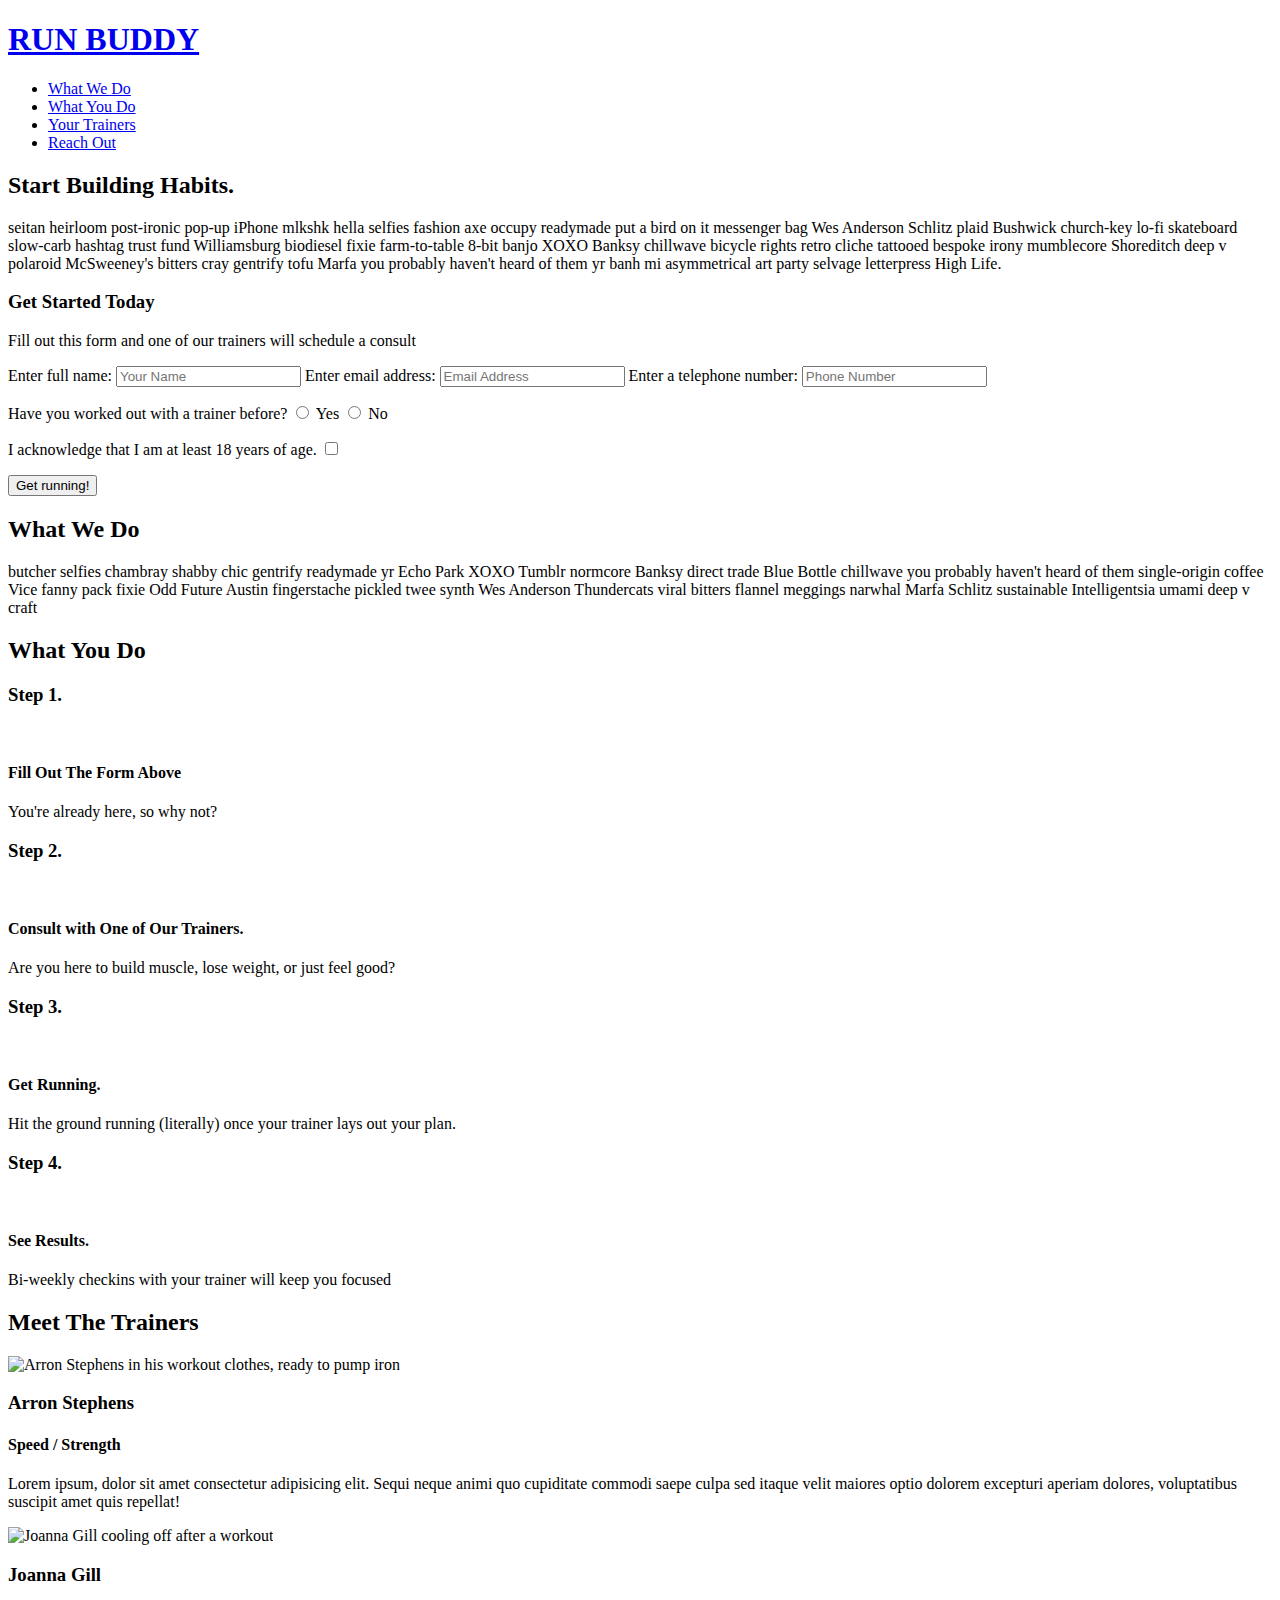
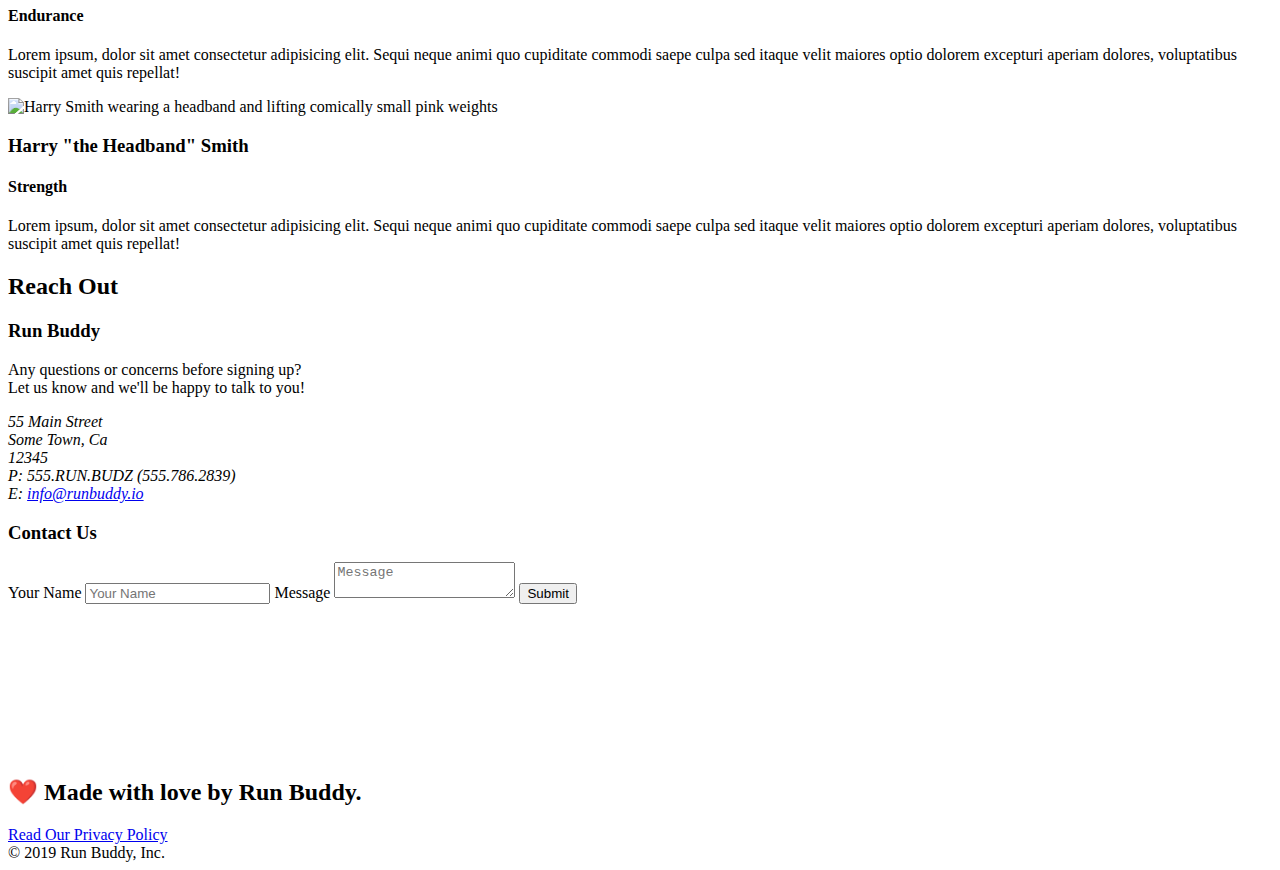
==== index.html @ 90f77641 "media" ====
<!DOCTYPE html>
<html lang="en">
<head>
    <meta charset="UTF-8">
    <meta http-equiv="X-UA-Compatible" content="IE=edge">
    <meta name="viewport" content="width=device-width, initial-scale=1.0">
    <title>Run Buddy</title>
    <link rel="stylesheet" href="./assets/css/style.css" />
    <meta name="viewport" content="width=device-width, initial-scale=1.0" />
</head>
<body>
<!-- navigation -->
<header>
    <h1>
      <a href='/'>RUN BUDDY</a>
      </h1>
    <nav>
      <!-- Unordered list element -->
      <ul>
        <!-- List item element-->
        <li>
          <!-- Anchor element -->
          <a href="#what-we-do">What We Do</a>
        </li>
        <li>
          <a href="#what-you-do">What You Do</a>
        </li>
        <li>
          <a href="#your-trainers">Your Trainers</a>
        </li>
        <li>
          <a href="#reach-out">Reach Out</a>
        </li>
      </ul> 
    </nav>
  </header>
  
  <!-- hero -->
  <section class="hero">
    <div class="hero-cta">
      <h2>Start Building Habits.</h2>
      <p>
        seitan heirloom post-ironic pop-up iPhone mlkshk hella selfies fashion axe occupy readymade put a bird on it messenger bag Wes Anderson Schlitz plaid Bushwick church-key lo-fi skateboard slow-carb hashtag trust fund Williamsburg biodiesel fixie farm-to-table 8-bit banjo XOXO Banksy chillwave bicycle rights retro cliche tattooed bespoke irony mumblecore Shoreditch deep v polaroid McSweeney's bitters cray gentrify tofu Marfa you probably haven't heard of them yr banh mi asymmetrical art party selvage letterpress High Life.
      </p>
    </div>
    <div class="hero-form">
      <h3>Get Started Today</h3>
      <p>Fill out this form and one of our trainers will schedule a consult</p>
      <!--= Add form element -->
      <form>
        <label for="name">Enter full name:</label>
        <input type="text" placeholder="Your Name" name="name" id="name" class="form-input"/>
        <label for="email">Enter email address:</label>
        <input type="email" placeholder="Email Address" name="email" id="email" class="form-input"/>
        <label for="phone">Enter a telephone number:</label>
        <input type="tel" placeholder="Phone Number" name="phone" id="phone" class="form-input"/>
        <p>
          Have you worked out with a trainer before?
          <input type="radio" name="trainer-confirm" id="trainer-yes"/>
          <label for="trainer-yes">Yes</label>
          <input type="radio" name="trainer-confirm" id="trainer-no"/>
          <label for="trainer-no">No</label> 
        </p>
        <p>
          <label for="checkbox" >
            I acknowledge that I am at least 18 years of age.
          </label>
          <input type="checkbox" name="age-confirm" id="checkbox" />
        </p>
        <button type="submit">
          Get running!
        </button>

      </form>
    </div>
  </section>
  <!--end hero-->

  <!-- "what we do" section -->
  
  <section id="what-we-do" class='intro'>
    <div class="flex-row">
    <h2 class="section-title primary-border">
      What We Do
      </h2>
    </div>
    <div class="flex-row">
    <p>
      butcher selfies chambray shabby chic gentrify readymade yr Echo Park XOXO Tumblr normcore Banksy direct trade Blue Bottle chillwave you probably haven't heard of them single-origin coffee Vice fanny pack fixie Odd Future Austin fingerstache pickled twee synth Wes Anderson Thundercats viral bitters flannel meggings narwhal Marfa Schlitz sustainable Intelligentsia umami deep v craft
    </p>
  </div>
  </section>
  
  <!-- "what you do" section -->
  <section id="what-you-do" class="steps">
    <div class="flex-row">
    <h2 class="section-title secondary-border">
      What You Do</h2>
    </div>
    <div>
      <div class="step">
        <h3>Step 1.</h3>
        <div class="step-info">
          <div class="step-img">
            <img src="./assets/images/step-1.svg" alt="" />
          </div>
          <div class="step-text">
            <h4>Fill Out The Form Above</h4>
            <p>You're already here, so why not?</p>
          </div>
        </div>
      </div>
      <div class="step">
        <h3>Step 2.</h3>
        <div class="step-info">
          <div class="step-img">
            <img src="./assets/images/step-2.svg" alt="" />
          </div>
          <div class="step-text">
            <h4>Consult with One of Our Trainers.</h4>
            <p>Are you here to build muscle, lose weight, or just feel good?</p>
          </div>
        </div>
      </div>
      <div class="step">
        <h3>Step 3.</h3>
        <div class="step-info">
          <div class="step-img">
            <img src="./assets/images/step-3.svg" alt="" />
          </div>
          <div class="step-text">
            <h4>Get Running.</h4>
            <p>Hit the ground running (literally) once your trainer lays out your plan.</p>
          </div>
        </div>
      </div>
      <div class="step">
        <h3>Step 4.</h3>
        <div class="step-info">
          <div class="step-img">
            <img src="./assets/images/step-4.svg" alt="" />
          </div>
          <div class="step-text">
            <h4>See Results.</h4>
            <p>Bi-weekly checkins with your trainer will keep you focused</p>
          </div>
        </div>
      </div>
  </section>
  
  <!-- "meet the trainers" section -->
  <section id="your-trainers">
    <div class="flex-row">
    <h2 class="section-title primary-border">Meet The Trainers</h2>
    </div>

    <class="trainers">
    <article class="trainer">
      <img src="./assets/images/trainer-1.jpg" alt="Arron Stephens in his workout clothes, ready to pump iron" />
      <div class="trainer-bio">
        <h3 class="trainer-name">Arron Stephens</h3>
        <h4 class="trainer-role">Speed / Strength</h4>
        <p>
          Lorem ipsum, dolor sit amet consectetur adipisicing elit. Sequi neque animi quo cupiditate commodi saepe culpa sed
          itaque velit maiores optio dolorem excepturi aperiam dolores, voluptatibus suscipit amet quis repellat!
        </p>
      </div>
    </article>
    
    <!-- second trainer bio -->
    
<article class="trainer">
  <img src="./assets/images/trainer-2.jpg" alt="Joanna Gill cooling off after a workout" />
  <div class="trainer-bio">
    <h3 class="trainer-name">Joanna Gill</h3>
    <h4 class="trainer-role">Endurance</h4>
    <p>
      Lorem ipsum, dolor sit amet consectetur adipisicing elit. Sequi neque animi quo cupiditate commodi saepe culpa sed
      itaque velit maiores optio dolorem excepturi aperiam dolores, voluptatibus suscipit amet quis repellat!
    </p>
  </div>
  </article>

<!-- third trainer bio -->
<article class="trainer">
  <img src="./assets/images/trainer-3.jpg" alt="Harry Smith wearing a headband and lifting comically small pink weights" />
  <div class="trainer-bio">
    <h3 class="trainer-name">Harry "the Headband" Smith</h3>
    <h4 class="trainer-role">Strength</h4>
    <p>
      Lorem ipsum, dolor sit amet consectetur adipisicing elit. Sequi neque animi quo cupiditate commodi saepe culpa sed
      itaque velit maiores optio dolorem excepturi aperiam dolores, voluptatibus suscipit amet quis repellat!
    </p>
  </div>
</article>
</div>
</section>
  
  <!-- "reach out" section -->
  <section id="reach-out" class="contact">
    <div class="flex-row">
      <h2 class="section-title secondary-border">
        Reach Out
      </h2>
    </div>

    <div class="contact-info">
      <div>
        <h3>Run Buddy</h3>
        <p>
          Any questions or concerns before signing up? 
          <br/>
          Let us know and we'll be happy to talk to you!
        </p>

        <address>
          55 Main Street <br/>
          Some Town, Ca <br/>
          12345<br/>
          P: 555.RUN.BUDZ (555.786.2839)<br/>
          E: <a href="mailto:info@runbuddy.io">info@runbuddy.io</a>
        </address>
        
      </div>

      <div class="contact-form">
        <h3>Contact Us</h3>
        <form>
          <label for="contact-name">Your Name</label>
          <input type="text" id="contact-name" placeholder="Your Name" />
      
          <label for="contact-message">Message</label>
          <textarea id="contact-message" placeholder="Message"></textarea>
      
          <button type="submit">Submit</button>
        </form>
      </div>
      
      <iframe
        src="https://www.google.com/maps/embed?pb=!1m14!1m12!1m3!1d12182.30520634488!2d-74.0652613!3d40.2407219!2m3!1f0!2f0!3f0!3m2!1i1024!2i768!4f13.1!5e0!3m2!1sen!2sus!4v1561060983193!5m2!1sen!2sus"
        frameborder="0" style="border:0" allowfullscreen>
      </iframe>
    </div>
  </section>
  
  <!-- footer -->
  <footer>
    <h2>❤️ Made with love by Run Buddy.</h2>
    <div>
      <a href="./privacy-policy.html">Read Our Privacy Policy</a><br />
      &copy; 2019 Run Buddy, Inc.
    </div>
    </footer>
</body>
</html>
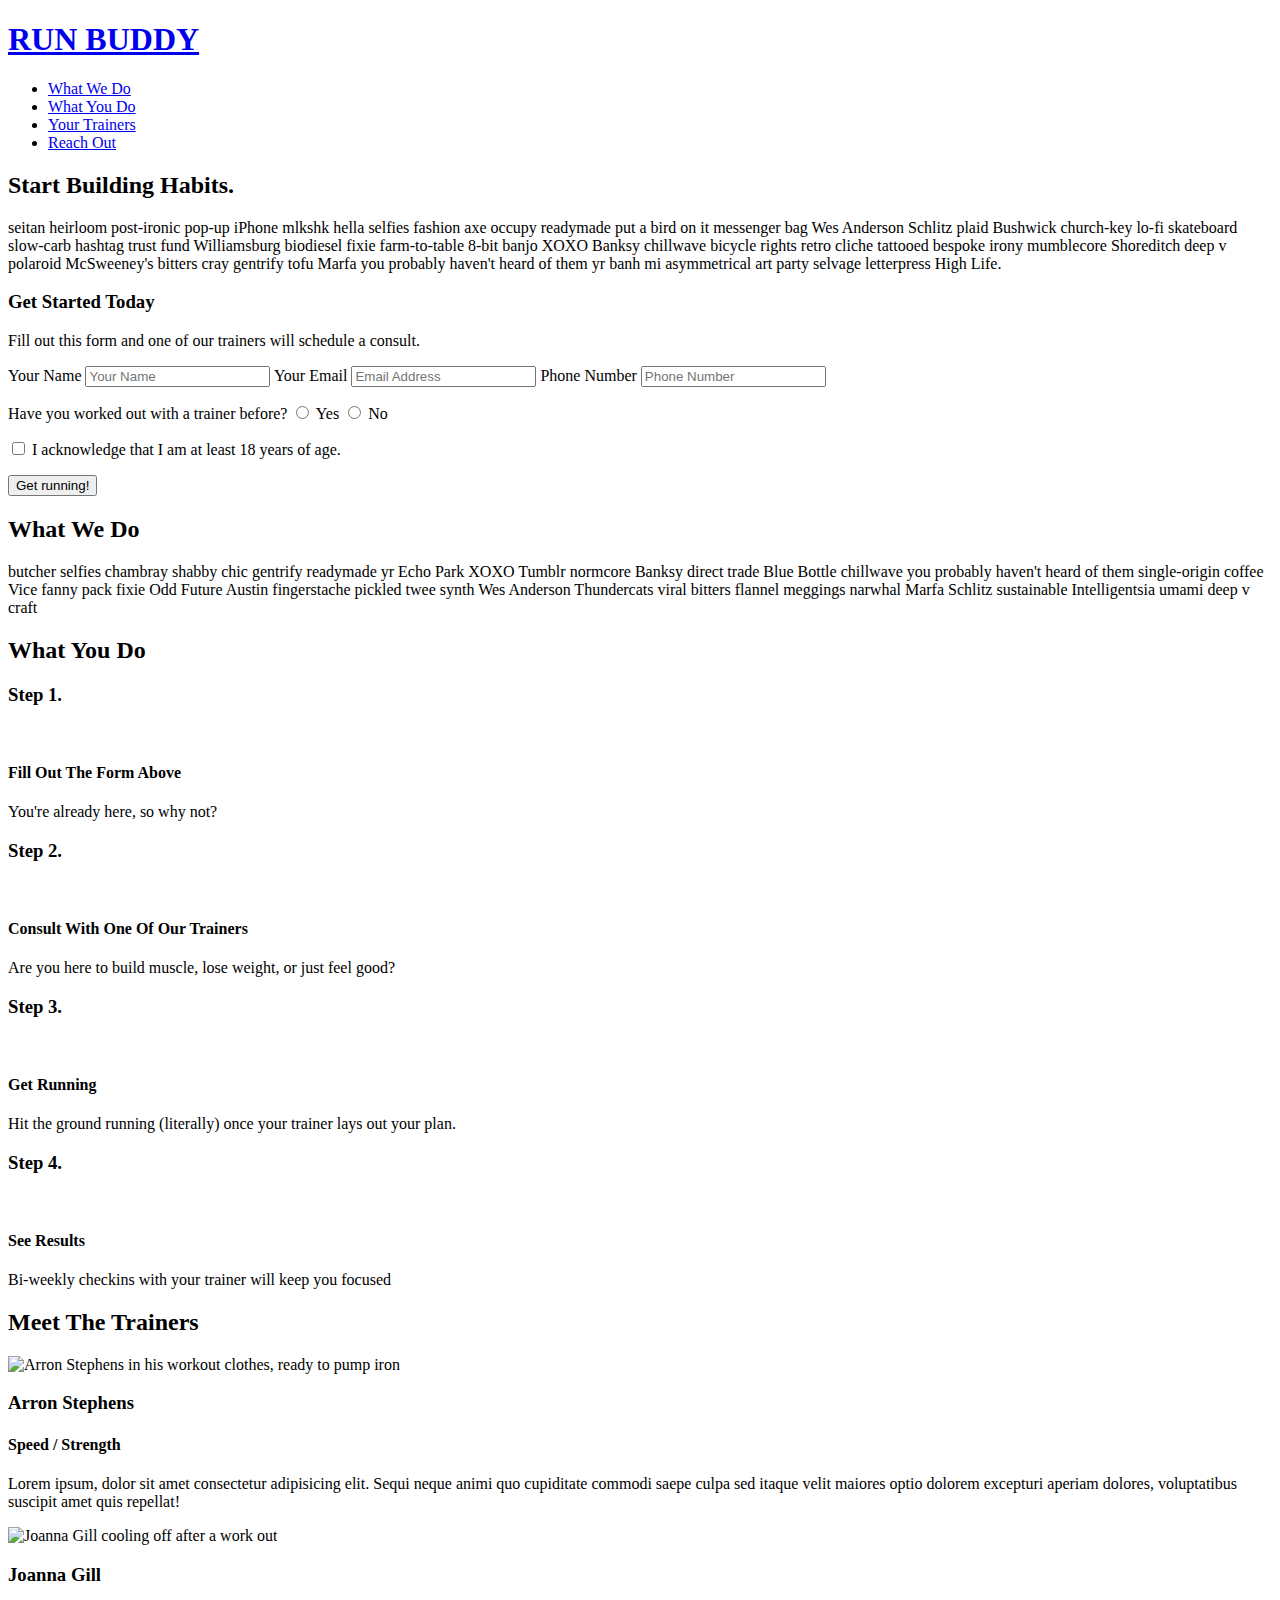
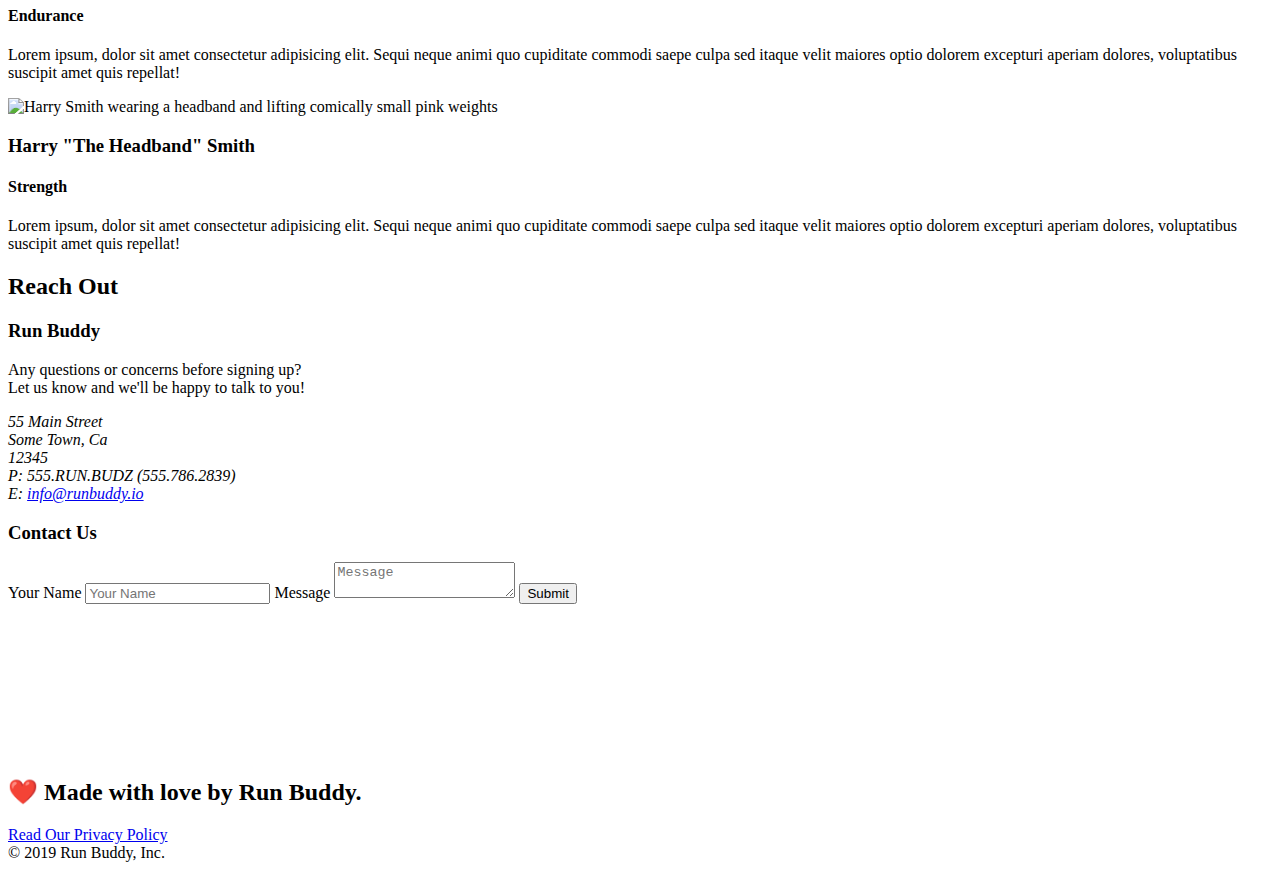
==== commit 03e0fa3e: "style update" ====
--- a/index.html
+++ b/index.html
@@ -1,103 +1,106 @@
 <!DOCTYPE html>
 <html lang="en">
-<head>
-    <meta charset="UTF-8">
-    <meta http-equiv="X-UA-Compatible" content="IE=edge">
-    <meta name="viewport" content="width=device-width, initial-scale=1.0">
+  <head>
+    <meta charset="UTF-8" />
+    <meta name="viewport" content="width=device-width, initial-scale=1.0" />
+    <link rel="stylesheet" href="./assets/css/style.css">
     <title>Run Buddy</title>
-    <link rel="stylesheet" href="./assets/css/style.css" />
-    <meta name="viewport" content="width=device-width, initial-scale=1.0" />
-</head>
-<body>
-<!-- navigation -->
-<header>
-    <h1>
-      <a href='/'>RUN BUDDY</a>
+  </head>
+  <body>
+    <!-- navigation -->
+    <header>
+      <h1>
+        <a href="/">RUN BUDDY</a>
       </h1>
-    <nav>
-      <!-- Unordered list element -->
-      <ul>
-        <!-- List item element-->
-        <li>
-          <!-- Anchor element -->
-          <a href="#what-we-do">What We Do</a>
-        </li>
-        <li>
-          <a href="#what-you-do">What You Do</a>
-        </li>
-        <li>
-          <a href="#your-trainers">Your Trainers</a>
-        </li>
-        <li>
-          <a href="#reach-out">Reach Out</a>
-        </li>
-      </ul> 
-    </nav>
-  </header>
-  
-  <!-- hero -->
-  <section class="hero">
-    <div class="hero-cta">
-      <h2>Start Building Habits.</h2>
-      <p>
-        seitan heirloom post-ironic pop-up iPhone mlkshk hella selfies fashion axe occupy readymade put a bird on it messenger bag Wes Anderson Schlitz plaid Bushwick church-key lo-fi skateboard slow-carb hashtag trust fund Williamsburg biodiesel fixie farm-to-table 8-bit banjo XOXO Banksy chillwave bicycle rights retro cliche tattooed bespoke irony mumblecore Shoreditch deep v polaroid McSweeney's bitters cray gentrify tofu Marfa you probably haven't heard of them yr banh mi asymmetrical art party selvage letterpress High Life.
-      </p>
-    </div>
-    <div class="hero-form">
-      <h3>Get Started Today</h3>
-      <p>Fill out this form and one of our trainers will schedule a consult</p>
-      <!--= Add form element -->
-      <form>
-        <label for="name">Enter full name:</label>
-        <input type="text" placeholder="Your Name" name="name" id="name" class="form-input"/>
-        <label for="email">Enter email address:</label>
-        <input type="email" placeholder="Email Address" name="email" id="email" class="form-input"/>
-        <label for="phone">Enter a telephone number:</label>
-        <input type="tel" placeholder="Phone Number" name="phone" id="phone" class="form-input"/>
+      <nav>
+        <ul>
+          <li>
+            <a href="#what-we-do">What We Do</a>
+          </li>
+          <li>
+            <a href="#what-you-do">What You Do</a>
+          </li>
+          <li>
+            <a href="#your-trainers">Your Trainers</a>
+          </li>
+          <li>
+            <a href="#reach-out">Reach Out</a>
+          </li>
+        </ul>
+      </nav>
+    </header>
+    <!-- end navigation -->
+
+    <!-- hero -->
+    <section class="hero">
+      <div class="hero-cta">
+        <h2>Start Building Habits.</h2>
         <p>
-          Have you worked out with a trainer before?
-          <input type="radio" name="trainer-confirm" id="trainer-yes"/>
-          <label for="trainer-yes">Yes</label>
-          <input type="radio" name="trainer-confirm" id="trainer-no"/>
-          <label for="trainer-no">No</label> 
+          seitan heirloom post-ironic pop-up iPhone mlkshk hella selfies fashion axe occupy readymade put a bird on it
+          messenger bag Wes Anderson Schlitz plaid Bushwick church-key lo-fi skateboard slow-carb hashtag trust fund
+          Williamsburg biodiesel fixie farm-to-table 8-bit banjo XOXO Banksy chillwave bicycle rights retro cliche
+          tattooed bespoke irony mumblecore Shoreditch deep v polaroid McSweeney's bitters cray gentrify tofu Marfa you
+          probably haven't heard of them yr banh mi asymmetrical art party selvage letterpress High Life.
         </p>
+      </div>
+
+      <div class="hero-form">
+        <h3>Get Started Today</h3>
+        <p>Fill out this form and one of our trainers will schedule a consult.</p>
+        <form>
+          <label for="name">Your Name</label>
+          <input type="text" placeholder="Your Name" id="name" name="name" class="form-input" />
+          <label for="email">Your Email</label>
+          <input type="email" placeholder="Email Address" id="email" name="email" class="form-input" />
+          <label for="phone">Phone Number</label>
+          <input type="tel" placeholder="Phone Number" name="phone" id="phone" class="form-input" />
+          <p>
+            Have you worked out with a trainer before?
+            <span class="radio-wrapper">
+              <input type="radio" name="trainer-confirm" id="trainer-yes" />
+              <label for="trainer-yes">Yes</label>
+            </span>
+            <span class="radio-wrapper">
+              <input type="radio" name="trainer-confirm" id="trainer-no" />
+              <label for="trainer-no">No</label>
+            </span>
+          </p>
+          <p>
+            <span class="checkbox-wrapper">
+              <input type="checkbox" name="checkpoint1" id="checkbox" />
+              <label for="checkbox">I acknowledge that I am at least 18 years of age.</label>
+            </span>
+          </p>
+          <button type="submit">
+            Get running!
+          </button>
+        </form>
+      </div>
+    </section>
+    <!-- end header -->
+
+    <!-- "what we do" start - <section> -->
+    <section id="what-we-do" class="intro">
+      <div class="flex-row">
+        <h2 class="section-title primary-border">
+          What We Do
+        </h2>
+      </div>
+      <div class="flex-row">
         <p>
-          <label for="checkbox" >
-            I acknowledge that I am at least 18 years of age.
-          </label>
-          <input type="checkbox" name="age-confirm" id="checkbox" />
+          butcher selfies chambray shabby chic gentrify readymade yr Echo Park XOXO Tumblr normcore Banksy direct trade  Blue Bottle chillwave you probably haven't heard of them single-origin coffee Vice fanny pack fixie Odd Future Austin fingerstache pickled twee synth Wes Anderson Thundercats viral bitters flannel meggings narwhal Marfa Schlitz sustainable Intelligentsia umami deep v craft
         </p>
-        <button type="submit">
-          Get running!
-        </button>
-
-      </form>
-    </div>
-  </section>
-  <!--end hero-->
-
-  <!-- "what we do" section -->
-  
-  <section id="what-we-do" class='intro'>
-    <div class="flex-row">
-    <h2 class="section-title primary-border">
-      What We Do
-      </h2>
-    </div>
-    <div class="flex-row">
-    <p>
-      butcher selfies chambray shabby chic gentrify readymade yr Echo Park XOXO Tumblr normcore Banksy direct trade Blue Bottle chillwave you probably haven't heard of them single-origin coffee Vice fanny pack fixie Odd Future Austin fingerstache pickled twee synth Wes Anderson Thundercats viral bitters flannel meggings narwhal Marfa Schlitz sustainable Intelligentsia umami deep v craft
-    </p>
-  </div>
-  </section>
-  
-  <!-- "what you do" section -->
-  <section id="what-you-do" class="steps">
-    <div class="flex-row">
-    <h2 class="section-title secondary-border">
-      What You Do</h2>
-    </div>
-    <div>
+      </div>
+    </section>
+    <!-- end "what we do" -->
+
+    <!-- "what you do" start -->
+    <section id="what-you-do" class="steps">
+      <div class="flex-row">
+        <h2 class="section-title secondary-border">
+          What You Do
+        </h2> 
+      </div>
       <div class="step">
         <h3>Step 1.</h3>
         <div class="step-info">
@@ -117,7 +120,7 @@
             <img src="./assets/images/step-2.svg" alt="" />
           </div>
           <div class="step-text">
-            <h4>Consult with One of Our Trainers.</h4>
+            <h4>Consult With One Of Our Trainers</h4>
             <p>Are you here to build muscle, lose weight, or just feel good?</p>
           </div>
         </div>
@@ -129,7 +132,7 @@
             <img src="./assets/images/step-3.svg" alt="" />
           </div>
           <div class="step-text">
-            <h4>Get Running.</h4>
+            <h4>Get Running</h4>
             <p>Hit the ground running (literally) once your trainer lays out your plan.</p>
           </div>
         </div>
@@ -141,115 +144,109 @@
             <img src="./assets/images/step-4.svg" alt="" />
           </div>
           <div class="step-text">
-            <h4>See Results.</h4>
+            <h4>See Results</h4>
             <p>Bi-weekly checkins with your trainer will keep you focused</p>
           </div>
         </div>
       </div>
-  </section>
-  
-  <!-- "meet the trainers" section -->
-  <section id="your-trainers">
-    <div class="flex-row">
-    <h2 class="section-title primary-border">Meet The Trainers</h2>
-    </div>
-
-    <class="trainers">
-    <article class="trainer">
-      <img src="./assets/images/trainer-1.jpg" alt="Arron Stephens in his workout clothes, ready to pump iron" />
-      <div class="trainer-bio">
-        <h3 class="trainer-name">Arron Stephens</h3>
-        <h4 class="trainer-role">Speed / Strength</h4>
-        <p>
-          Lorem ipsum, dolor sit amet consectetur adipisicing elit. Sequi neque animi quo cupiditate commodi saepe culpa sed
-          itaque velit maiores optio dolorem excepturi aperiam dolores, voluptatibus suscipit amet quis repellat!
-        </p>
-      </div>
-    </article>
-    
-    <!-- second trainer bio -->
-    
-<article class="trainer">
-  <img src="./assets/images/trainer-2.jpg" alt="Joanna Gill cooling off after a workout" />
-  <div class="trainer-bio">
-    <h3 class="trainer-name">Joanna Gill</h3>
-    <h4 class="trainer-role">Endurance</h4>
-    <p>
-      Lorem ipsum, dolor sit amet consectetur adipisicing elit. Sequi neque animi quo cupiditate commodi saepe culpa sed
-      itaque velit maiores optio dolorem excepturi aperiam dolores, voluptatibus suscipit amet quis repellat!
-    </p>
-  </div>
-  </article>
-
-<!-- third trainer bio -->
-<article class="trainer">
-  <img src="./assets/images/trainer-3.jpg" alt="Harry Smith wearing a headband and lifting comically small pink weights" />
-  <div class="trainer-bio">
-    <h3 class="trainer-name">Harry "the Headband" Smith</h3>
-    <h4 class="trainer-role">Strength</h4>
-    <p>
-      Lorem ipsum, dolor sit amet consectetur adipisicing elit. Sequi neque animi quo cupiditate commodi saepe culpa sed
-      itaque velit maiores optio dolorem excepturi aperiam dolores, voluptatibus suscipit amet quis repellat!
-    </p>
-  </div>
-</article>
-</div>
-</section>
-  
-  <!-- "reach out" section -->
-  <section id="reach-out" class="contact">
-    <div class="flex-row">
-      <h2 class="section-title secondary-border">
-        Reach Out
-      </h2>
-    </div>
-
-    <div class="contact-info">
+    </section>
+    <!-- "what you do" end -->
+
+    <!-- "meet the trainers" start -->
+    <section id="your-trainers">
+      <div class="flex-row">
+        <h2 class="section-title primary-border">
+          Meet The Trainers
+        </h2>
+      </div>
+
+      <div class="trainers">
+        <article class="trainer">
+          <img src="./assets/images/trainer-1.jpg" alt="Arron Stephens in his workout clothes, ready to pump iron" />
+          <div class="trainer-bio">
+            <h3 class="trainer-name">Arron Stephens</h3>
+            <h4 class="trainer-role">Speed / Strength</h4>
+            <p>Lorem ipsum, dolor sit amet consectetur adipisicing elit. Sequi neque animi quo cupiditate commodi saepe culpa sed itaque velit maiores optio dolorem excepturi aperiam dolores, voluptatibus suscipit amet quis repellat!</p>
+          </div>
+        </article>
+
+        <article class="trainer">
+          <img src="./assets/images/trainer-2.jpg" alt="Joanna Gill cooling off after a work out" />
+          <div class="trainer-bio">
+            <h3 class="trainer-name">Joanna Gill</h3>
+            <h4 class="trainer-role">Endurance</h4>
+            <p>Lorem ipsum, dolor sit amet consectetur adipisicing elit. Sequi neque animi quo cupiditate commodi saepe culpa sed itaque velit maiores optio dolorem excepturi aperiam dolores, voluptatibus suscipit amet quis repellat!</p>
+            </div>
+          </article>
+
+        <article class="trainer">
+          <img src="./assets/images/trainer-3.jpg" alt="Harry Smith wearing a headband and lifting comically small pink weights" />
+          <div class="trainer-bio">
+            <h3 class="trainer-name">Harry "The Headband" Smith</h3>
+            <h4 class="trainer-role">Strength</h4>
+            <p>Lorem ipsum, dolor sit amet consectetur adipisicing elit. Sequi neque animi quo cupiditate commodi saepe culpa sed itaque velit maiores optio dolorem excepturi aperiam dolores, voluptatibus suscipit amet quis repellat!</p>
+          </div>
+        </article>
+      </div>
+    </section>
+    <!-- "meet the trainers" end -->
+
+    <!-- "reach out" start -->
+    <section id="reach-out" class="contact">
+      <div class="flex-row">
+        <h2 class="section-title secondary-border">
+          Reach Out
+        </h2>
+      </div>
+
+      <div class="contact-info">
+        <div>
+          <h3>Run Buddy</h3>
+          <p>
+            Any questions or concerns before signing up? 
+            <br/>
+            Let us know and we'll be happy to talk to you!
+          </p>
+
+          <address>
+            55 Main Street <br/>
+            Some Town, Ca <br/>
+            12345<br/>
+            P: 555.RUN.BUDZ (555.786.2839)<br/>
+            E: <a href="mailto:info@runbuddy.io">info@runbuddy.io</a>
+          </address>
+          
+        </div>
+
+        <div class="contact-form">
+          <h3>Contact Us</h3>
+          <form>
+            <label for="contact-name">Your Name</label>
+            <input type="text" id="contact-name" placeholder="Your Name" />
+        
+            <label for="contact-message">Message</label>
+            <textarea id="contact-message" placeholder="Message"></textarea>
+        
+            <button type="submit">Submit</button>
+          </form>
+        </div>
+        
+        <iframe
+          src="https://www.google.com/maps/embed?pb=!1m14!1m12!1m3!1d12182.30520634488!2d-74.0652613!3d40.2407219!2m3!1f0!2f0!3f0!3m2!1i1024!2i768!4f13.1!5e0!3m2!1sen!2sus!4v1561060983193!5m2!1sen!2sus"
+          frameborder="0" style="border:0" allowfullscreen>
+        </iframe>
+      </div>
+    </section>
+    <!-- "reach out" end -->
+
+    <!-- footer -->
+    <footer>
+      <h2>❤️ Made with love by Run Buddy.</h2>
       <div>
-        <h3>Run Buddy</h3>
-        <p>
-          Any questions or concerns before signing up? 
-          <br/>
-          Let us know and we'll be happy to talk to you!
-        </p>
-
-        <address>
-          55 Main Street <br/>
-          Some Town, Ca <br/>
-          12345<br/>
-          P: 555.RUN.BUDZ (555.786.2839)<br/>
-          E: <a href="mailto:info@runbuddy.io">info@runbuddy.io</a>
-        </address>
-        
-      </div>
-
-      <div class="contact-form">
-        <h3>Contact Us</h3>
-        <form>
-          <label for="contact-name">Your Name</label>
-          <input type="text" id="contact-name" placeholder="Your Name" />
-      
-          <label for="contact-message">Message</label>
-          <textarea id="contact-message" placeholder="Message"></textarea>
-      
-          <button type="submit">Submit</button>
-        </form>
-      </div>
-      
-      <iframe
-        src="https://www.google.com/maps/embed?pb=!1m14!1m12!1m3!1d12182.30520634488!2d-74.0652613!3d40.2407219!2m3!1f0!2f0!3f0!3m2!1i1024!2i768!4f13.1!5e0!3m2!1sen!2sus!4v1561060983193!5m2!1sen!2sus"
-        frameborder="0" style="border:0" allowfullscreen>
-      </iframe>
-    </div>
-  </section>
-  
-  <!-- footer -->
-  <footer>
-    <h2>❤️ Made with love by Run Buddy.</h2>
-    <div>
-      <a href="./privacy-policy.html">Read Our Privacy Policy</a><br />
-      &copy; 2019 Run Buddy, Inc.
-    </div>
+        <a href="./privacy-policy.html">Read Our Privacy Policy</a><br/>
+        &copy; 2019 Run Buddy, Inc.
+      </div>
     </footer>
-</body>
+    <!-- footer end -->
+  </body>
 </html>
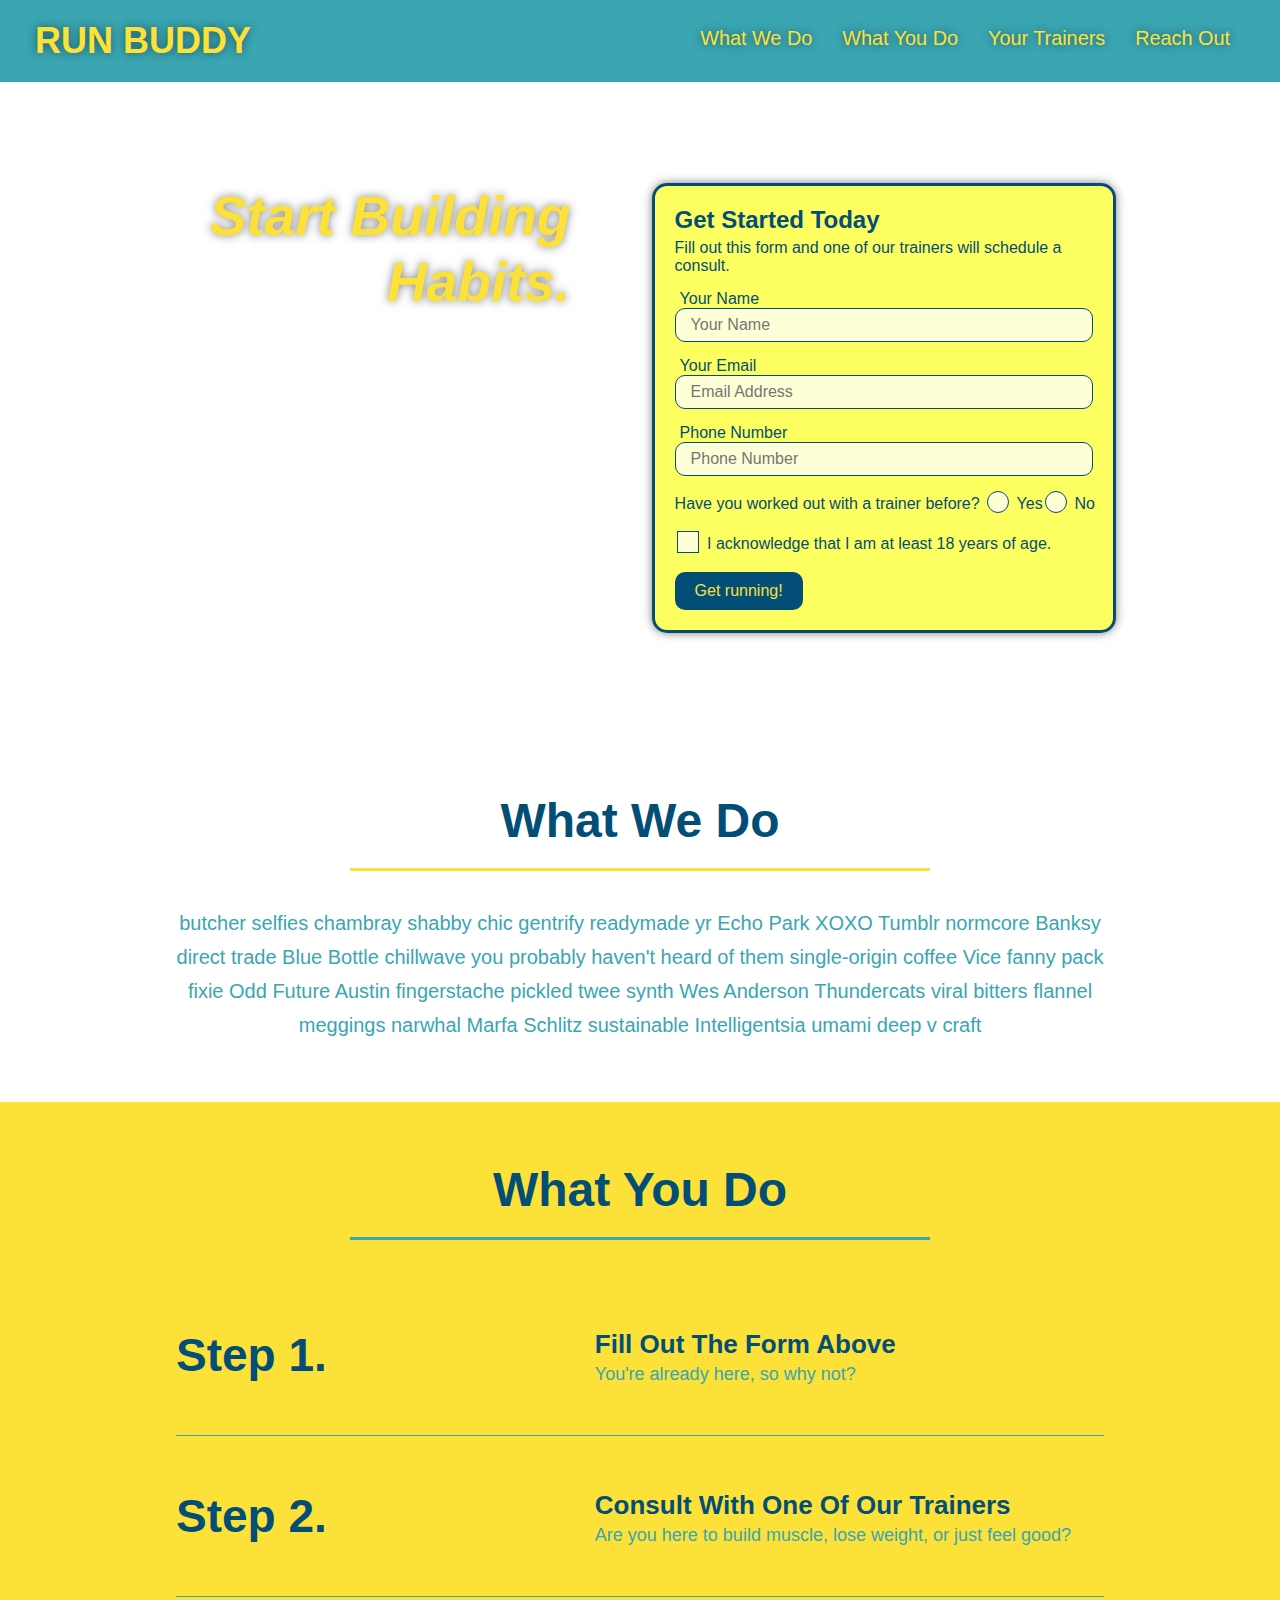
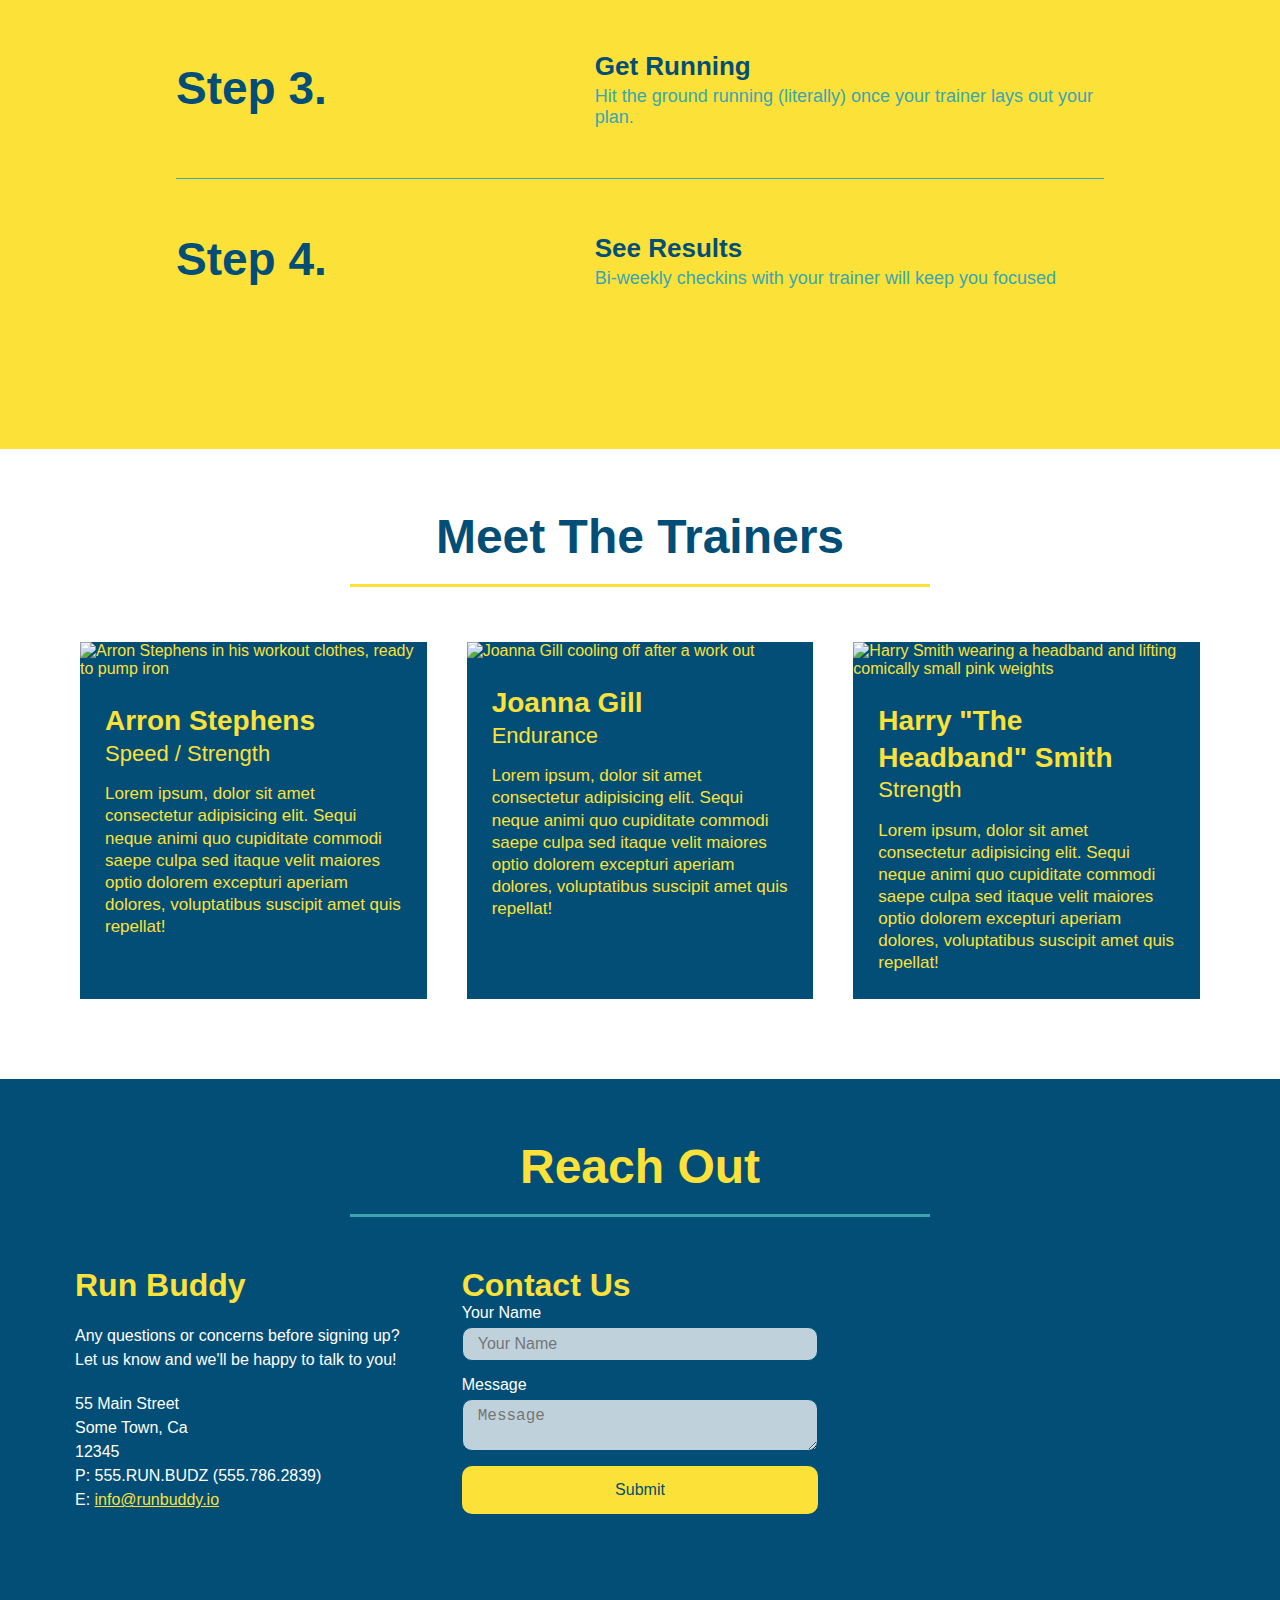
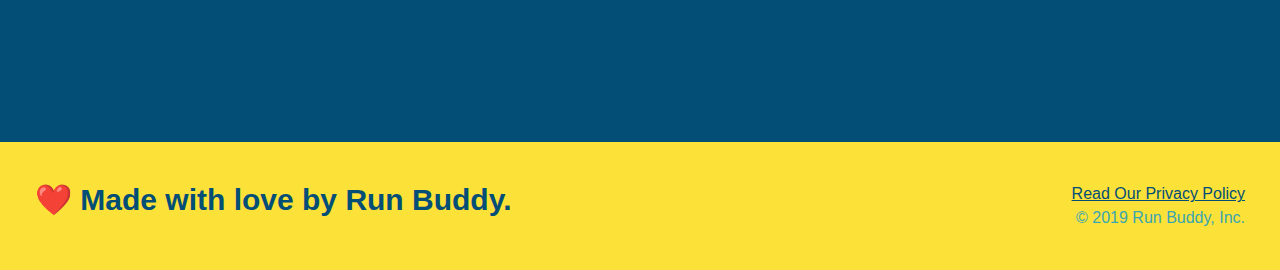
==== commit 2043c8e4: "update css" ====
--- a/index.html
+++ b/index.html
@@ -3,7 +3,7 @@
   <head>
     <meta charset="UTF-8" />
     <meta name="viewport" content="width=device-width, initial-scale=1.0" />
-    <link rel="stylesheet" href="./assets/css/style.css">
+    <link rel="stylesheet" href="Assets/css/style.css">
     <title>Run Buddy</title>
   </head>
   <body>
--- a/Assets/css/style.css
+++ b/Assets/css/style.css
@@ -0,0 +1,560 @@
+:root {
+  --primary-color: #fce138;
+  --secondary-color: #024e76;
+  --tertiary-color: #39a6b2;
+}
+* {
+  margin: 0;
+  padding: 0;
+  box-sizing: border-box;
+}
+body {
+    color: var(--tertiary-color);
+    font-family: Helvetica, Arial, sans-serif;
+  
+  }
+  /* Header Style Start */
+header {
+    padding: 20px 35px;
+    background-color: var(--tertiary-color);
+    display: flex;
+    justify-content: space-between;
+    flex-wrap: wrap;
+    position: -webkit-sticky;
+    position: sticky;
+    top: 0;
+    background-image: url("/Users/jberg/Desktop/Bootcamp/RunBuddy/Assets/images/hero-bg.jpeg");
+    background-size: cover;
+    background-attachment: fixed;
+    background-position: 80%;
+    z-index: 9999;
+  }
+  header h1 {
+    font-weight: bold;
+    font-size: 36px;
+    color: var(--primary-color);
+    margin: 0;
+    text-shadow: 0 0 10px rgba(0, 0, 0, 0.5);
+  }
+  
+  header a {
+    text-decoration: none;
+    color: var(--primary-color);
+  }
+
+  header nav {
+    margin: 7px 0;
+  }
+   header nav ul {
+     display: flex;
+     flex-wrap: wrap;
+     justify-content: space-between;
+     align-items: center;
+     list-style: none;
+   }
+
+   header nav ul li a {
+     padding: 10px  15px;
+     font-weight: lighter;
+     font-size: 1.55vw;
+     text-shadow: 0 0 10px rgba(0, 0, 0, 0.5);
+   }
+   header nav ul li a:hover {
+    background: var(--primary-color);
+    color: var(--secondary-color);
+    border-radius: 15px;
+    text-shadow: none;
+  }
+   /* Header Style End */
+
+   section {
+     padding: 60px;
+  
+   }
+   .section-title {
+    font-size: 48px;
+    display: inline-block;
+    padding-bottom: 20px;
+    border-bottom: 3px solid;
+    margin: 0 auto 35px auto ;
+    color: #024e76;
+    width: 50%;
+  }
+  .checkbox-wrapper input, .radio-wrapper input {
+    opacity: 0;
+  }
+  .checkbox-wrapper label, .radio-wrapper label {
+    position: relative;
+    left: 10px;
+    margin: 10px;
+    line-height: 1.6;
+  }
+  .checkbox-wrapper label::before, .radio-wrapper label::before {
+    content: "";
+    height: 20px;
+    width: 20px;
+    background: rgba(255, 255, 255, 0.75);  
+    border: 1px solid #024e76;  
+    position: absolute;
+    top: -4px;
+    left: -30px;
+  }
+  .radio-wrapper label::before {
+    border-radius: 50%;
+  }
+  .radio-wrapper label::after {
+    content: "";
+    height: 20px;
+    width: 20px;
+    border-radius: 50%;
+    background: var(--secondary-color);
+    position: absolute;
+    left: -29px;
+    top: -3px;
+    background-image: radial-gradient(circle, var(--tertiary-color), var(--secondary-color));
+}
+
+  .checkbox-wrapper input:checked + label,
+  .radio-wrapper input:checked + label {
+  font-weight: bold;
+}
+.checkbox-wrapper input + label::after, 
+.radio-wrapper input + label::after {
+  content: none;
+}
+
+.checkbox-wrapper input:checked + label::after, 
+.radio-wrapper input:checked + label::after {
+  content: "";
+}
+  .checkbox-wrapper label::after {
+    content: "";
+    height: 6px;
+    width: 14px;
+    border-left: 2px solid var(--secondary-color);
+    border-bottom: 2px solid var(--secondary-color);
+    position: absolute;
+    left: -26px;
+    top: 1px;
+    transform: rotate(-58deg);
+}
+  
+   /* Hero Style Start */
+   .hero {
+    background-image: url("/Users/jberg/Desktop/Bootcamp/RunBuddy/Assets/images/hero-bg.jpeg");
+    background-size: cover;
+    display: flex;
+    justify-content: center;
+    flex-wrap: wrap;
+    align-items: flex-start;
+    background-attachment: fixed;
+    background-position: 80%;
+   }
+   .hero-cta {
+    width: 35%;
+    text-align: right;
+    margin: 3.5%;
+    color: #fff;
+    font-size: 18px;
+    line-height: 1.2;
+   }
+   .hero-cta h2 {
+    font-style: italic;
+    font-size: 55px;
+    color: var(--primary-color);
+    text-shadow: 0 0 10px rgba(0, 0, 0, 0.5);
+  }
+   .hero-form button {
+    color: var(--primary-color);
+    background-color: var(--secondary-color);
+    border: none;
+    padding: 10px 20px;
+    font-size: 16px;
+    border-radius: 10px;
+  }
+   .hero-form button:hover {
+    background-color: var(--tertiary-color)  
+  }
+
+   .hero-form {
+    border: 3px solid var(--secondary-color);
+    background-color: rgba(252, 334, 56, 0.8);
+    padding: 20px;
+    color: var(--secondary-color);
+    width: 40%;
+    margin: 3.5%;
+    box-shadow: 0 0 10px rgba(0, 0, 0, 0.5);
+    border-radius: 15px;
+  }
+  .hero-form h3 {
+    font-size: 24px;
+    margin: 0;
+  }
+  .hero-form p {
+    margin: 5px 0 15px 0;
+  }
+  .form-input {
+    border: 1px solid var(--secondary-color);
+    display: block;
+    padding: 7px 15px;
+    font-size: 16px;
+    color: var(--secondary-color);
+    width: 100%;
+    margin-bottom: 15px;
+    border-radius: 10px;
+    background-color: rgba(255,255,255, 0.75);
+  }
+  .form-input:focus {
+    background-color: rgba(255,255,255, 1);
+    outline: none;
+  }
+
+  .hero-form label {
+    margin: 0 5px;
+  }
+  
+/* Hero Style End */
+
+/* Intro Style Start */
+
+  .intro {
+    text-align: center;
+  }
+  
+  .intro p {
+    line-height: 1.7;
+    color: var(--tertiary-color);
+    width: 80%;
+    font-size: 20px;
+    margin: 0 auto;
+    text-align: center;
+  }
+  .section-title {
+    font-size: 48px;
+    border-bottom: 3px solid;
+    color: var(--secondary-color);
+    padding-bottom: 20px;
+    text-align: center;
+    margin: 0 auto 35px auto;
+    width: 50%;
+  }
+  
+  .primary-border {
+    border-color: var(--primary-color);
+  }
+  
+  .secondary-border {
+    border-color: var(--tertiary-color);
+  }
+/* Intro Style End */
+
+/* steps Style Start */
+.steps { 
+  background: var(--primary-color);
+}
+.step {
+  margin: 50px auto;
+  padding-bottom: 50px;
+  width: 80%;
+  display: flex;
+  flex-wrap: wrap;
+  align-items: center;
+  justify-content: space-between;
+}
+.step:not(:last-child) {
+  border-bottom: 1px solid #39a6b2;
+}
+.step h3 {
+  color: var(--secondary-color);
+  font-size: 46px;
+  flex: 1 30%;
+}
+
+.step-text h4 {
+  font-size: 26px;
+  line-height: 1.5;
+  color: var(--secondary-color);
+}
+.step-text p {
+  color: var(--tertiary-color);
+  font-size: 18px;
+}
+.step-info {
+  flex: 2 70%;
+  display: flex;
+  flex-wrap: wrap;
+  align-items: center;
+}
+.step-img {
+  flex: 1 12%;
+  margin-right: 20px;
+}
+.step-text {
+  flex: 12;
+}
+.step-img img {
+  max-width: 100%;
+}
+
+/* steps Style End */
+
+/*Trainers Style Start */
+
+.trainers {
+  width: 100%;
+  margin: 0 auto;
+  display: flex;
+  flex-wrap: wrap;
+  justify-content: space-around;
+}
+.trainer {
+  margin: 20px;
+  flex: 1;
+  background: var(--secondary-color);
+  color: var(--primary-color);
+}
+.trainer img {
+  width: 100%;
+}
+
+.trainer-bio {
+  padding: 25px;
+  line-height: 1.3;
+}
+.trainer-bio h3 {
+  font-size: 28px;
+}
+
+.trainer-bio h4 {
+  font-weight: lighter;
+  font-size: 22px;
+  margin-bottom: 15px;
+}
+
+.trainer-bio p {
+  font-size: 17px;
+  
+}
+/*Trainers Style Ends */
+
+/* Contact Style Start */
+.contact {
+  background: var(--secondary-color);
+}
+
+.contact-info{
+  display: flex;
+  justify-content: space-between;
+  flex-wrap: wrap;
+}
+.contact-info > * {
+  flex: 1;
+  margin: 15px;
+}
+.contact h2 {
+  color: #fce138;
+}
+
+
+.contact-info div {
+  color: white;
+}
+
+.contact-info iframe {
+  height: 400px;
+}
+.contact-info h3 {
+  color: var(--primary-color);
+  font-size: 32px;
+}
+
+.contact-info p, .contact-info address {
+  margin: 20px 0;
+  line-height: 1.5;
+  font-size: 16px;
+  font-style: normal;
+}
+
+.contact-info a {
+  color: var(--primary-color)
+}
+.contact-form input, .contact-form textarea {
+  border: 1px solid var(--secondary-color);
+  display: block;
+  padding: 7px 15px;
+  font-size: 16px;
+  color: var(--secondary-color);
+  width: 100%;
+  margin-bottom: 15px;
+  margin-top: 5px;
+  border-radius: 10px;
+  background-color: rgba(255,255,255, 0.75);
+}
+.contact-form input:focus, .contact-form textarea:focus {
+  background-color: rgba(255,255,255, 1);
+  outline: none;
+}
+.contact-form button {
+  width: 100%;
+  border: none;
+  background: var(--primary-color);
+  color: var(--secondary-color);
+  text-align: center;
+  padding: 15px 0;
+  font-size: 16px;
+  border-radius: 10px;
+}
+.contact-form button:hover {
+  color: var(--primary-color);
+  background: var(--tertiary-color);
+}
+
+/* Contact Style End */
+
+/* Footer Style Start */
+   footer {
+     background: var(--primary-color);
+     width: 100%;
+     padding: 40px 35px;
+     display: flex;
+     justify-content: space-between;
+     flex-wrap: wrap;
+   }
+   footer h2 {
+    color: var(--secondary-color);
+    font-size: 30px;
+    margin: 0;
+  }
+  footer div {
+    line-height: 1.5;
+    text-align: right;
+  }
+  footer a {
+    color: var(--secondary-color);
+  }
+  /* Footer Style end */
+
+  /* Utilities */
+  .flex-row {
+    display: flex;
+  }
+  .text-left {
+    text-align: left;
+  }
+  
+  .text-right {
+    text-align: right;
+  }
+
+  /* MEDIA QUERY FOR SMALLER DESKTOP SCREENS AND SMALLER */
+  @media screen and (max-width: 980px) {
+  header {
+    padding-bottom: 0;
+    justify-content: center;
+    position: relative;
+  }
+
+  header h1 {
+    width: 100%;
+    text-align: center;
+  }
+
+  header nav ul {
+    margin-top: 20px;
+    width: 100%;
+    justify-content: center;
+  }
+
+  header nav ul li a {
+    font-size: 20px;
+  }
+
+  footer h2, footer div {
+    text-align: center;
+    width: 100%;
+  }
+
+  .hero-cta, .hero-form {
+    width: 100%;
+  }
+  
+  .hero-cta {
+    text-align: center;
+  }
+
+  .section-title {
+    width: 80%;
+  }
+  
+  .trainer {
+    flex: 0 70%;
+  }
+  
+  .contact-info iframe{
+    flex: 1 100%;
+  }
+}
+
+/* MEDIA QUERY FOR TABLETS AND SMALLER */
+@media screen and (max-width: 768px) {
+  section {
+    padding: 30px 15px;
+  }
+
+  .step h3 {
+    flex: 1 100%;
+    text-align: center;
+  }
+
+  .step-info {
+    flex: 2 100%;
+    text-align: center;
+    justify-content: center;
+  }
+
+  .step-img {
+    flex: 0 32%;
+    margin-right: 0;
+    margin-top: 15px;
+    margin-bottom: 15px;
+  }
+
+  .step-text {
+    flex: 100%;  
+  }
+
+  .trainer-bio h3, .trainer-bio h4 {
+    display: block;
+  }
+}
+
+/* MEDIA QUERY FOR MOBILE PHONES AND SMALLER */
+@media screen and (max-width: 575px) {
+  .hero-form button {
+    width: 100%;
+  }
+
+  .section-title {
+    width: 95%;
+  }
+
+  .intro p {
+    width: 100%;
+  }
+
+  .trainer {
+    flex: 0 100%;
+  }
+
+  .contact-info {
+    text-align: center;
+  }
+
+  .contact-info > * {
+    flex: 0 100%;
+  }
+
+  .contact-form {
+    order: 3;
+  }
+}
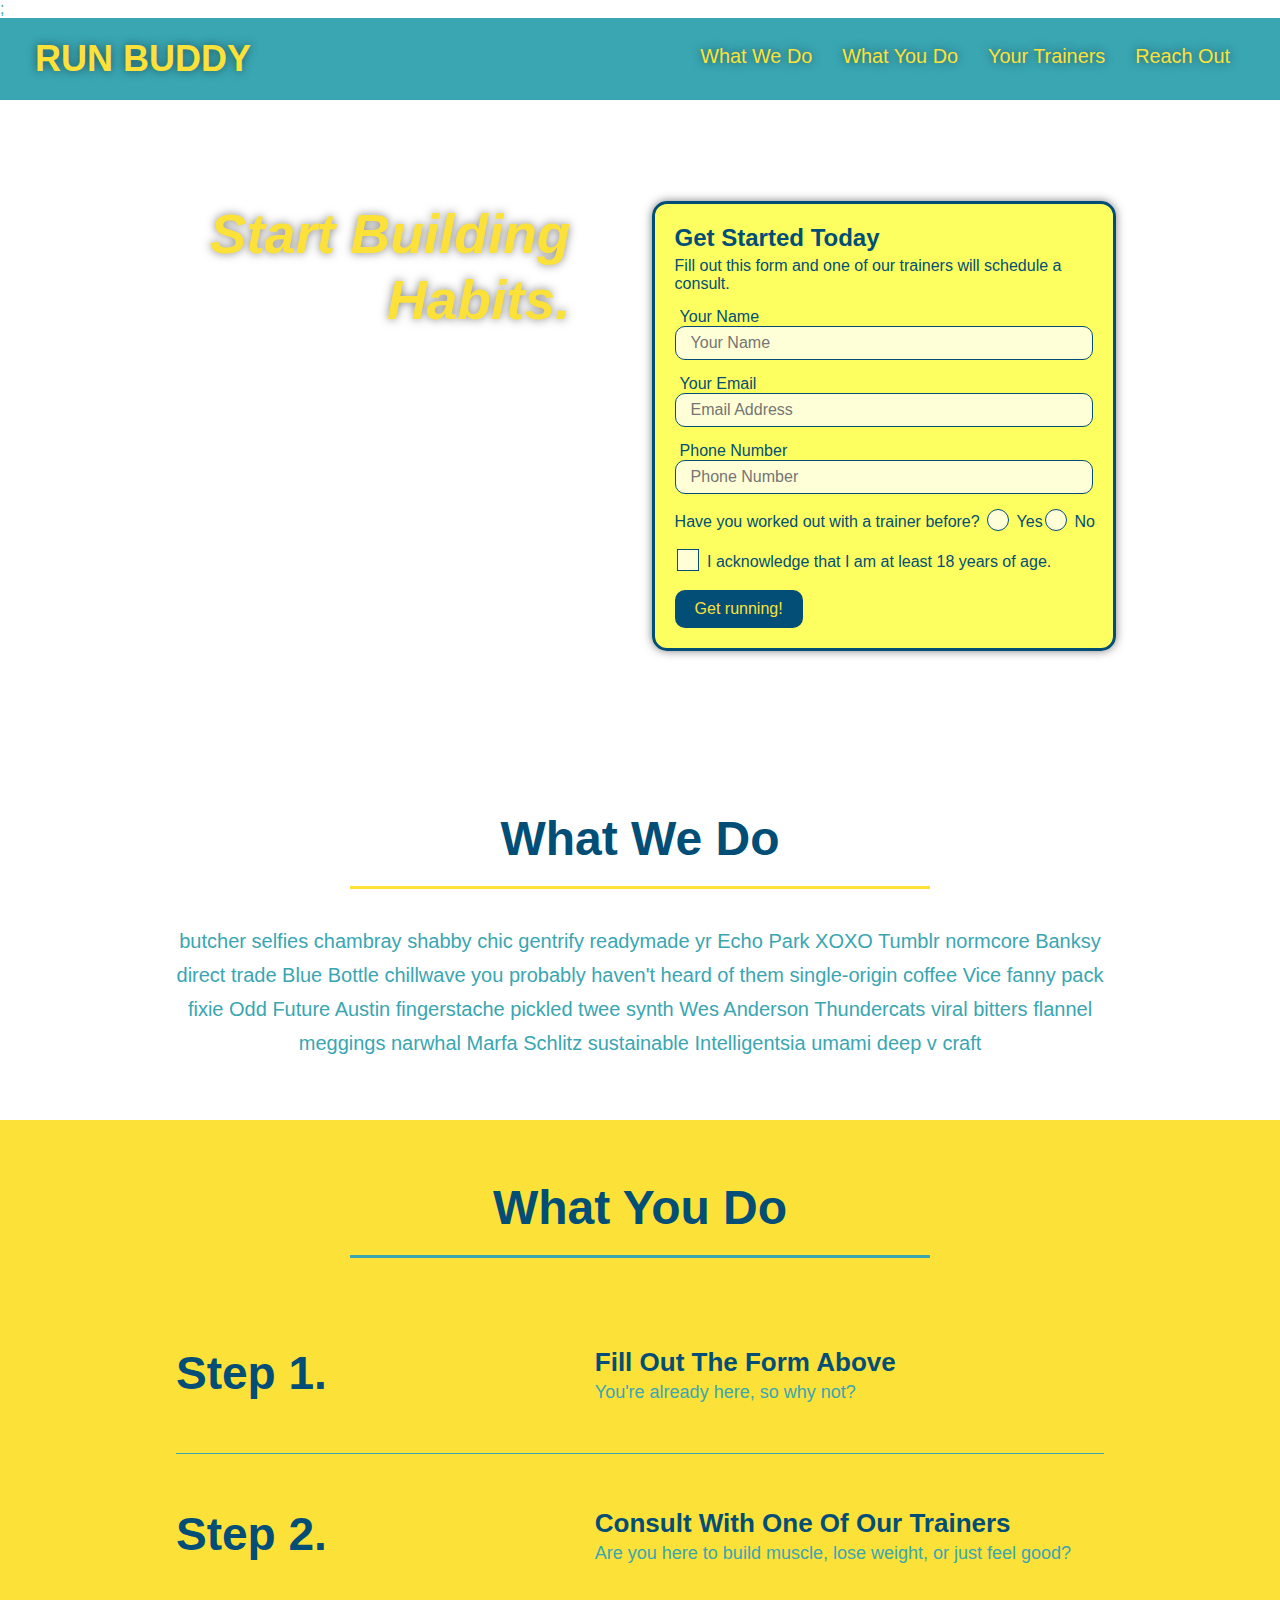
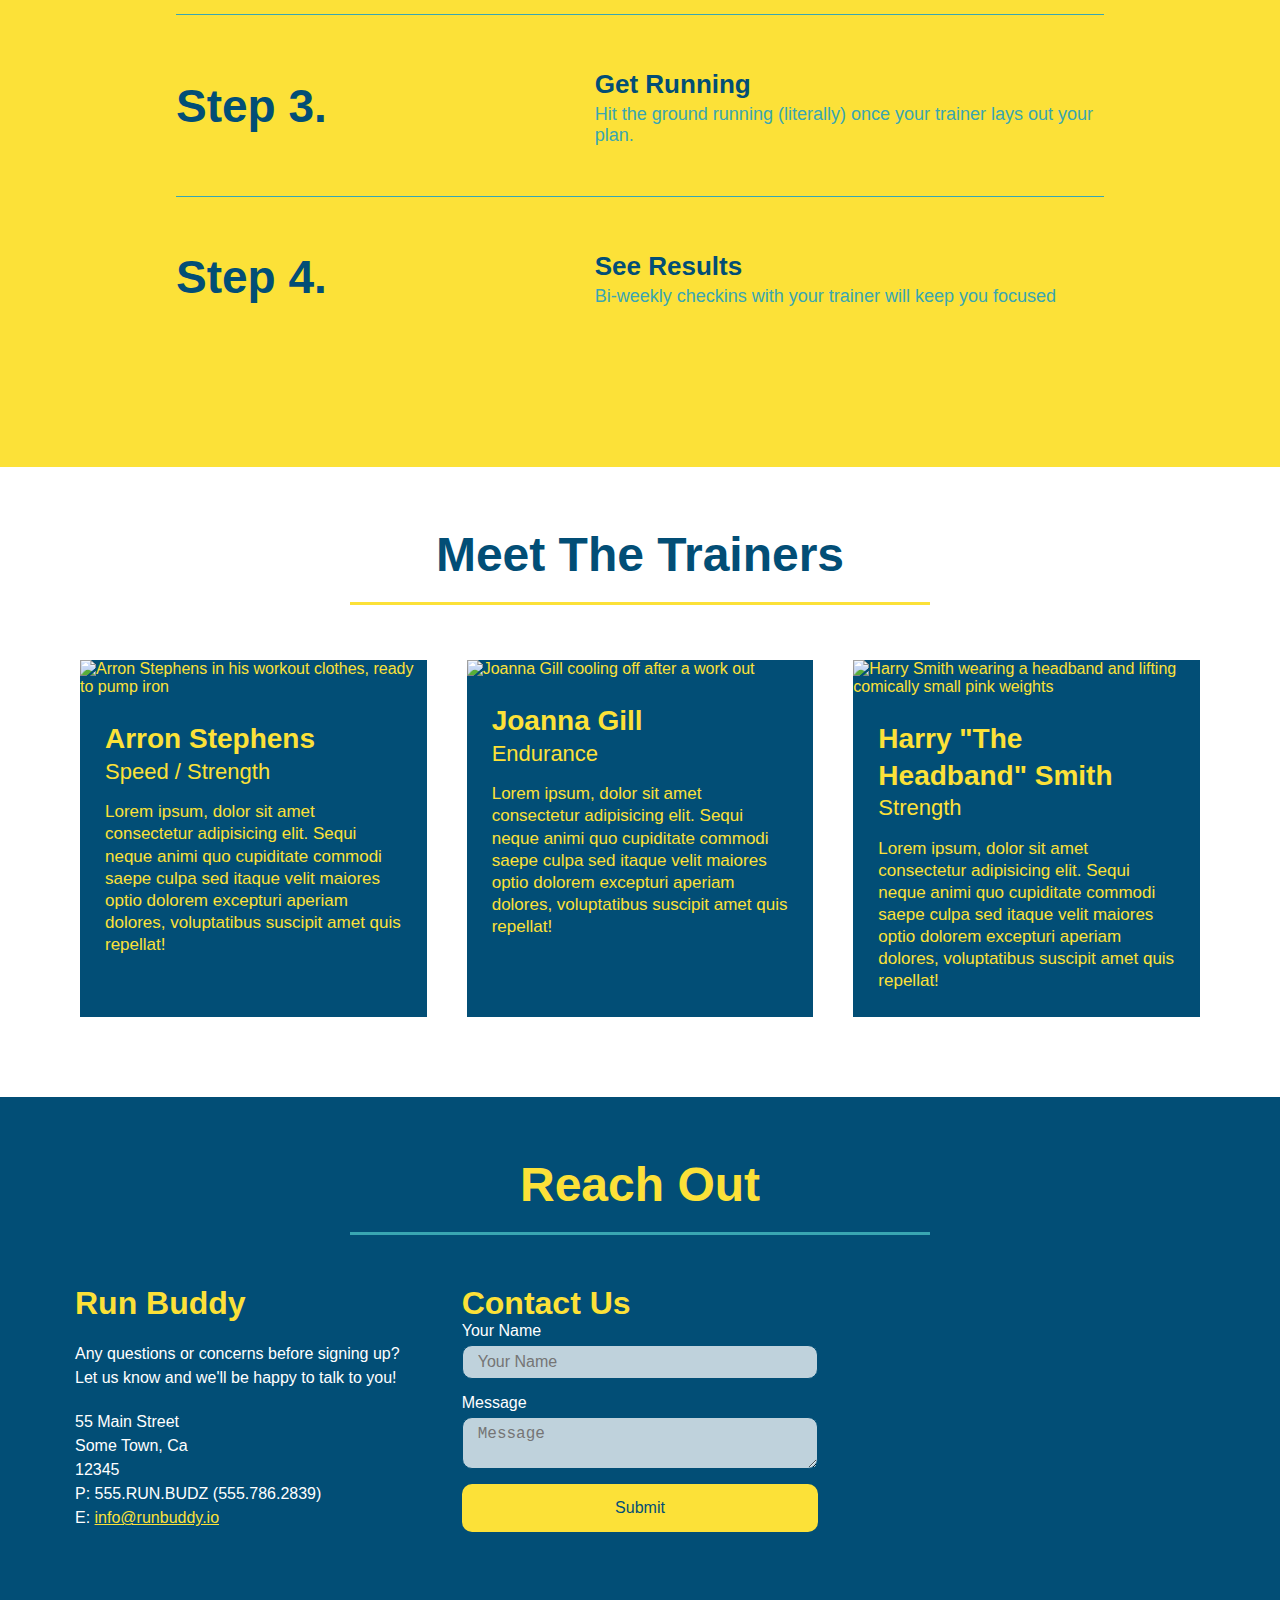
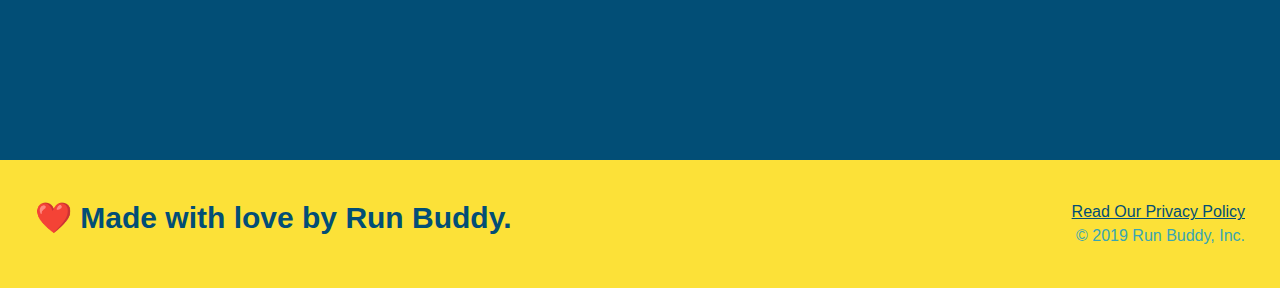
==== commit 37581bab: "jj" ====
--- a/index.html
+++ b/index.html
@@ -3,7 +3,7 @@
   <head>
     <meta charset="UTF-8" />
     <meta name="viewport" content="width=device-width, initial-scale=1.0" />
-    <link rel="stylesheet" href="Assets/css/style.css">
+    <link rel="stylesheet" href="Assets/css/style.css">;
     <title>Run Buddy</title>
   </head>
   <body>
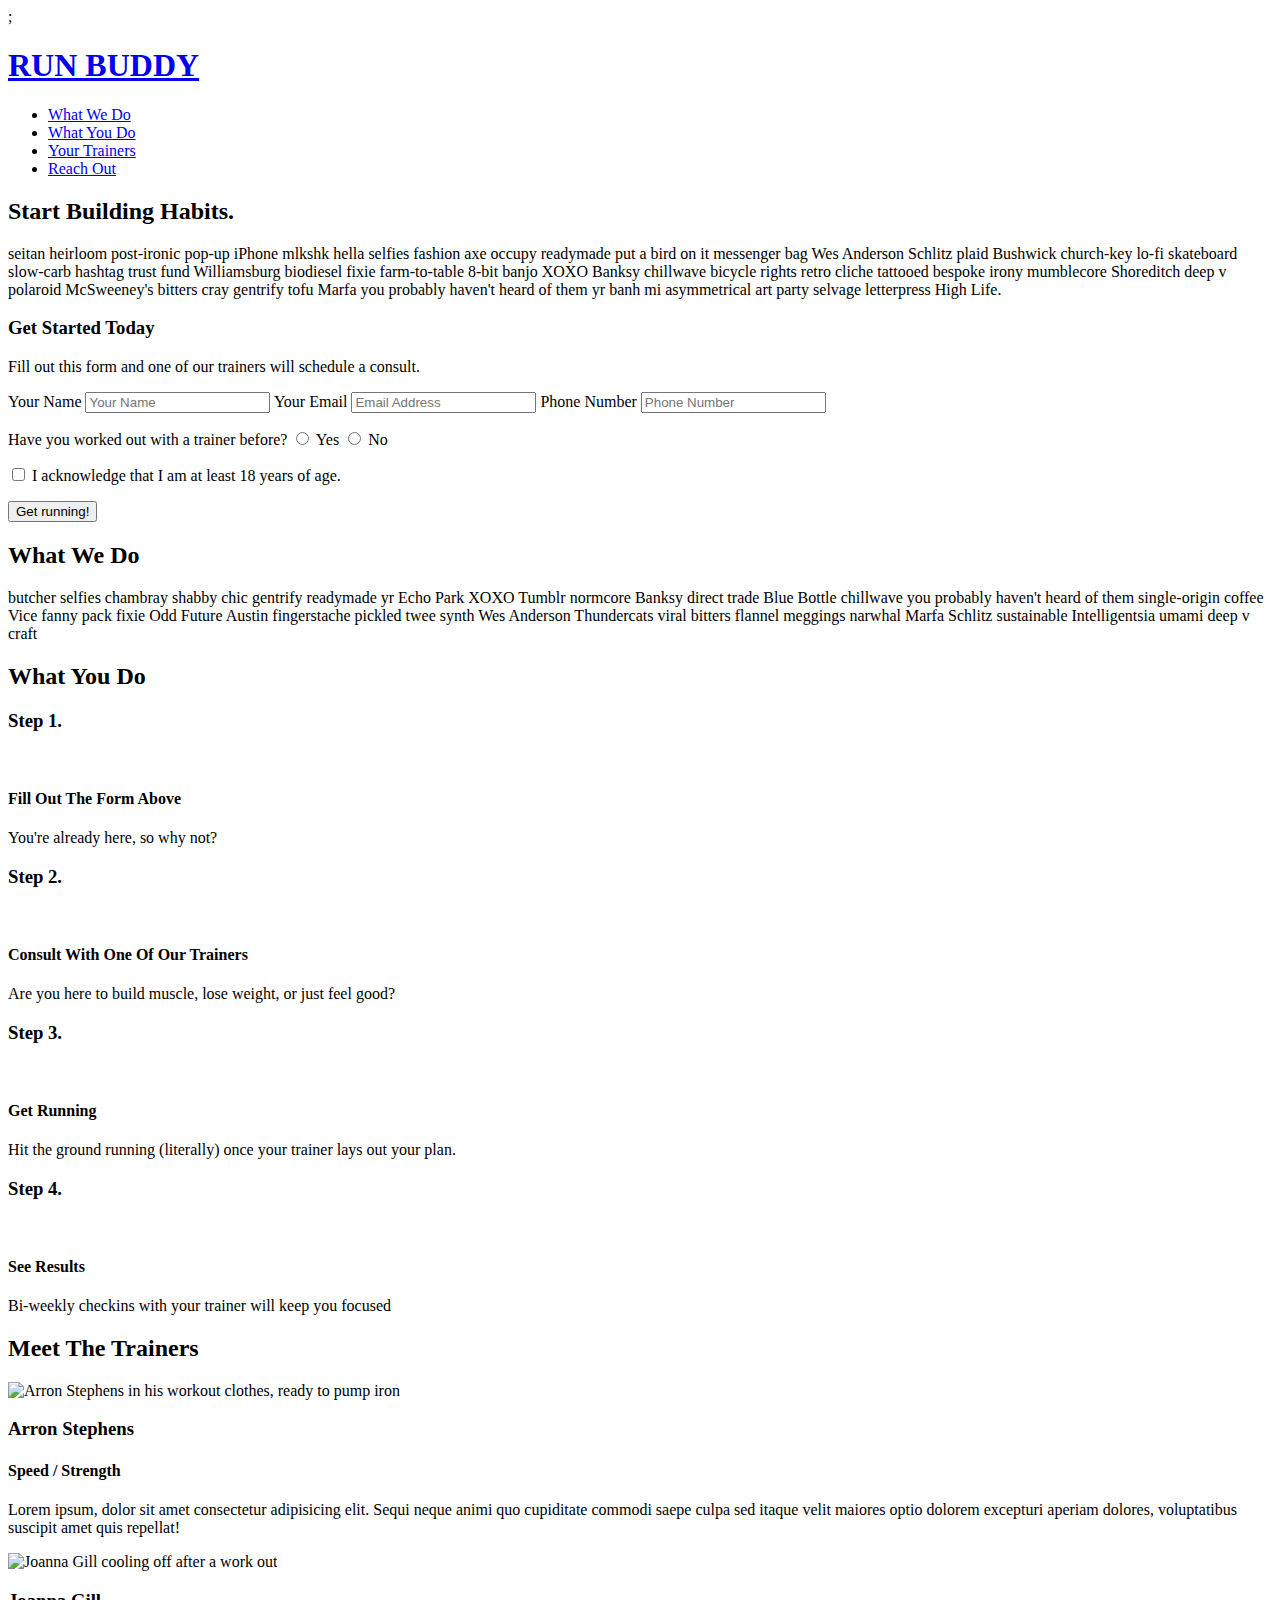
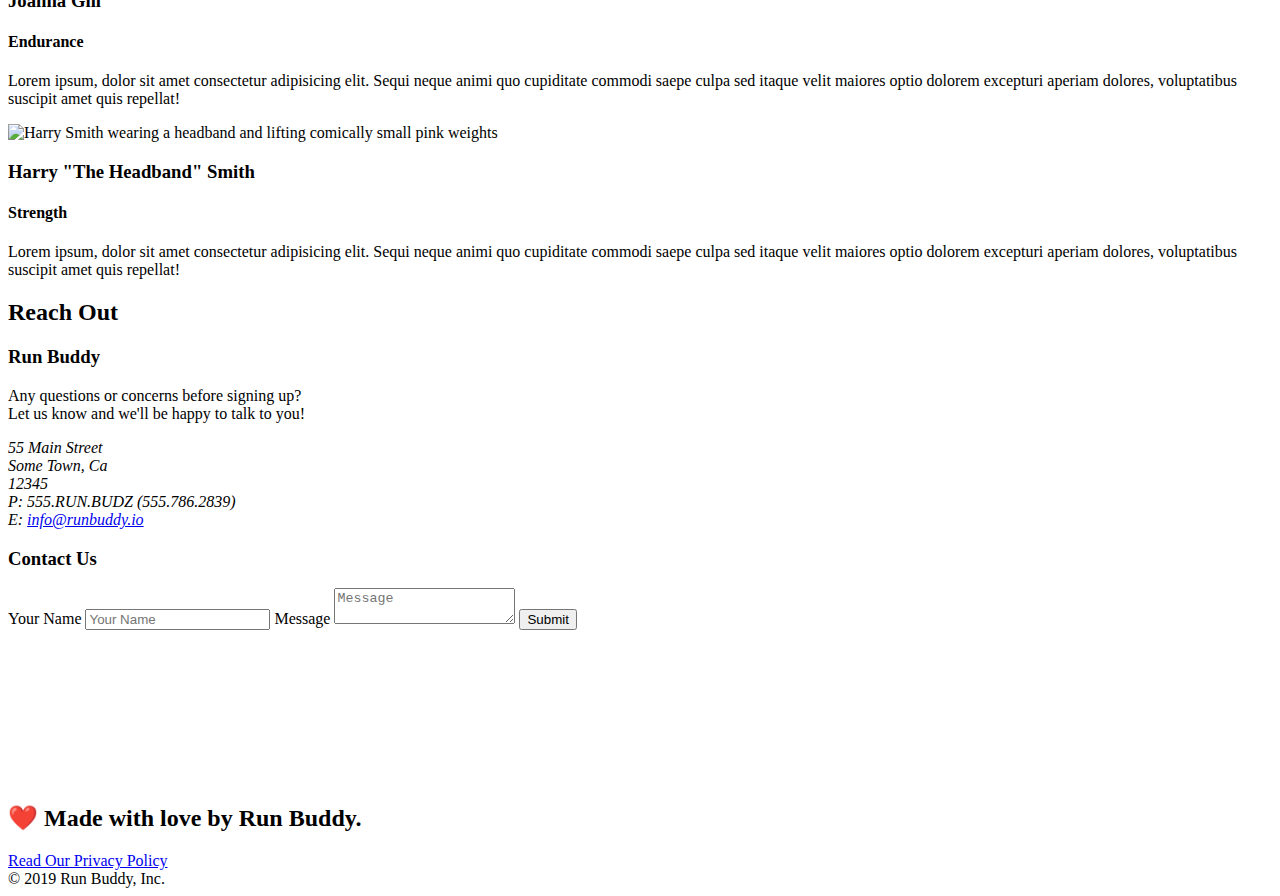
==== commit b3b15639: "Fix" ====
--- a/index.html
+++ b/index.html
@@ -3,7 +3,7 @@
   <head>
     <meta charset="UTF-8" />
     <meta name="viewport" content="width=device-width, initial-scale=1.0" />
-    <link rel="stylesheet" href="Assets/css/style.css">;
+    <link rel="stylesheet" href=".Assets/css/style.css">;
     <title>Run Buddy</title>
   </head>
   <body>
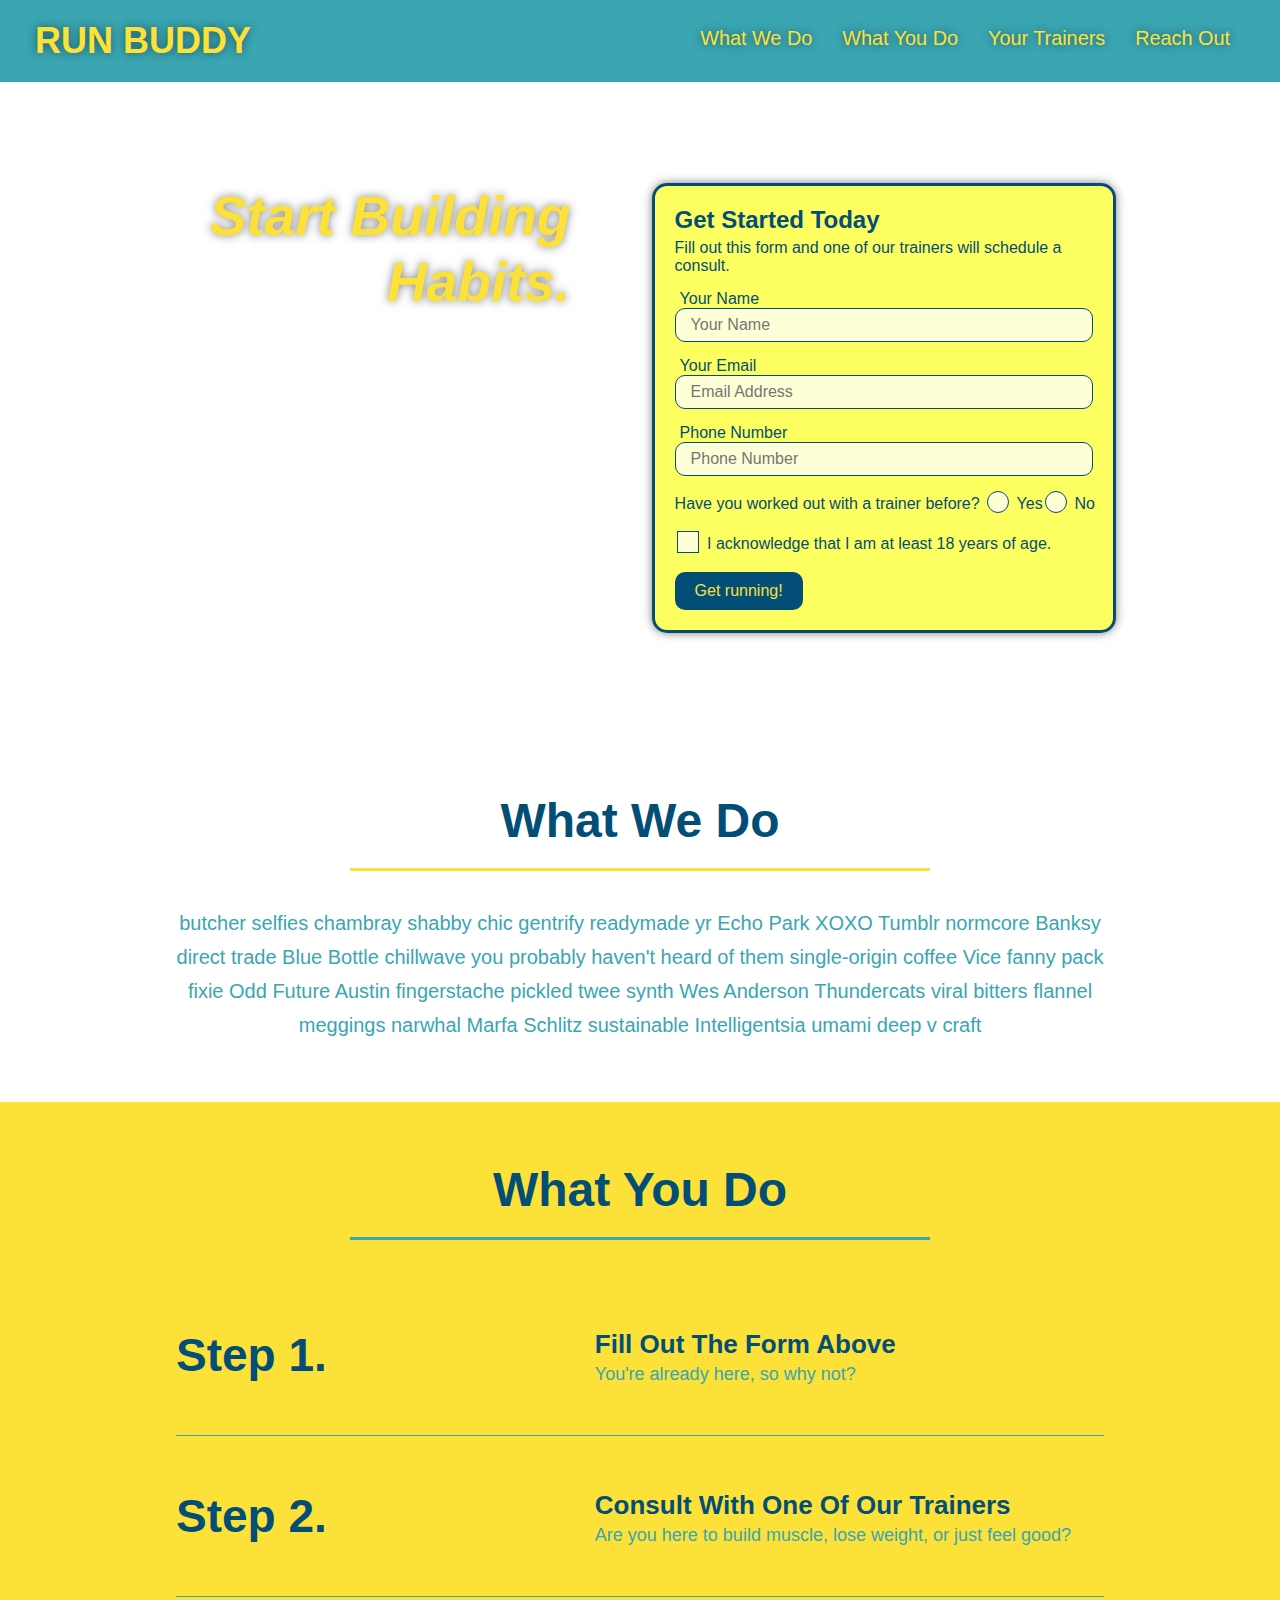
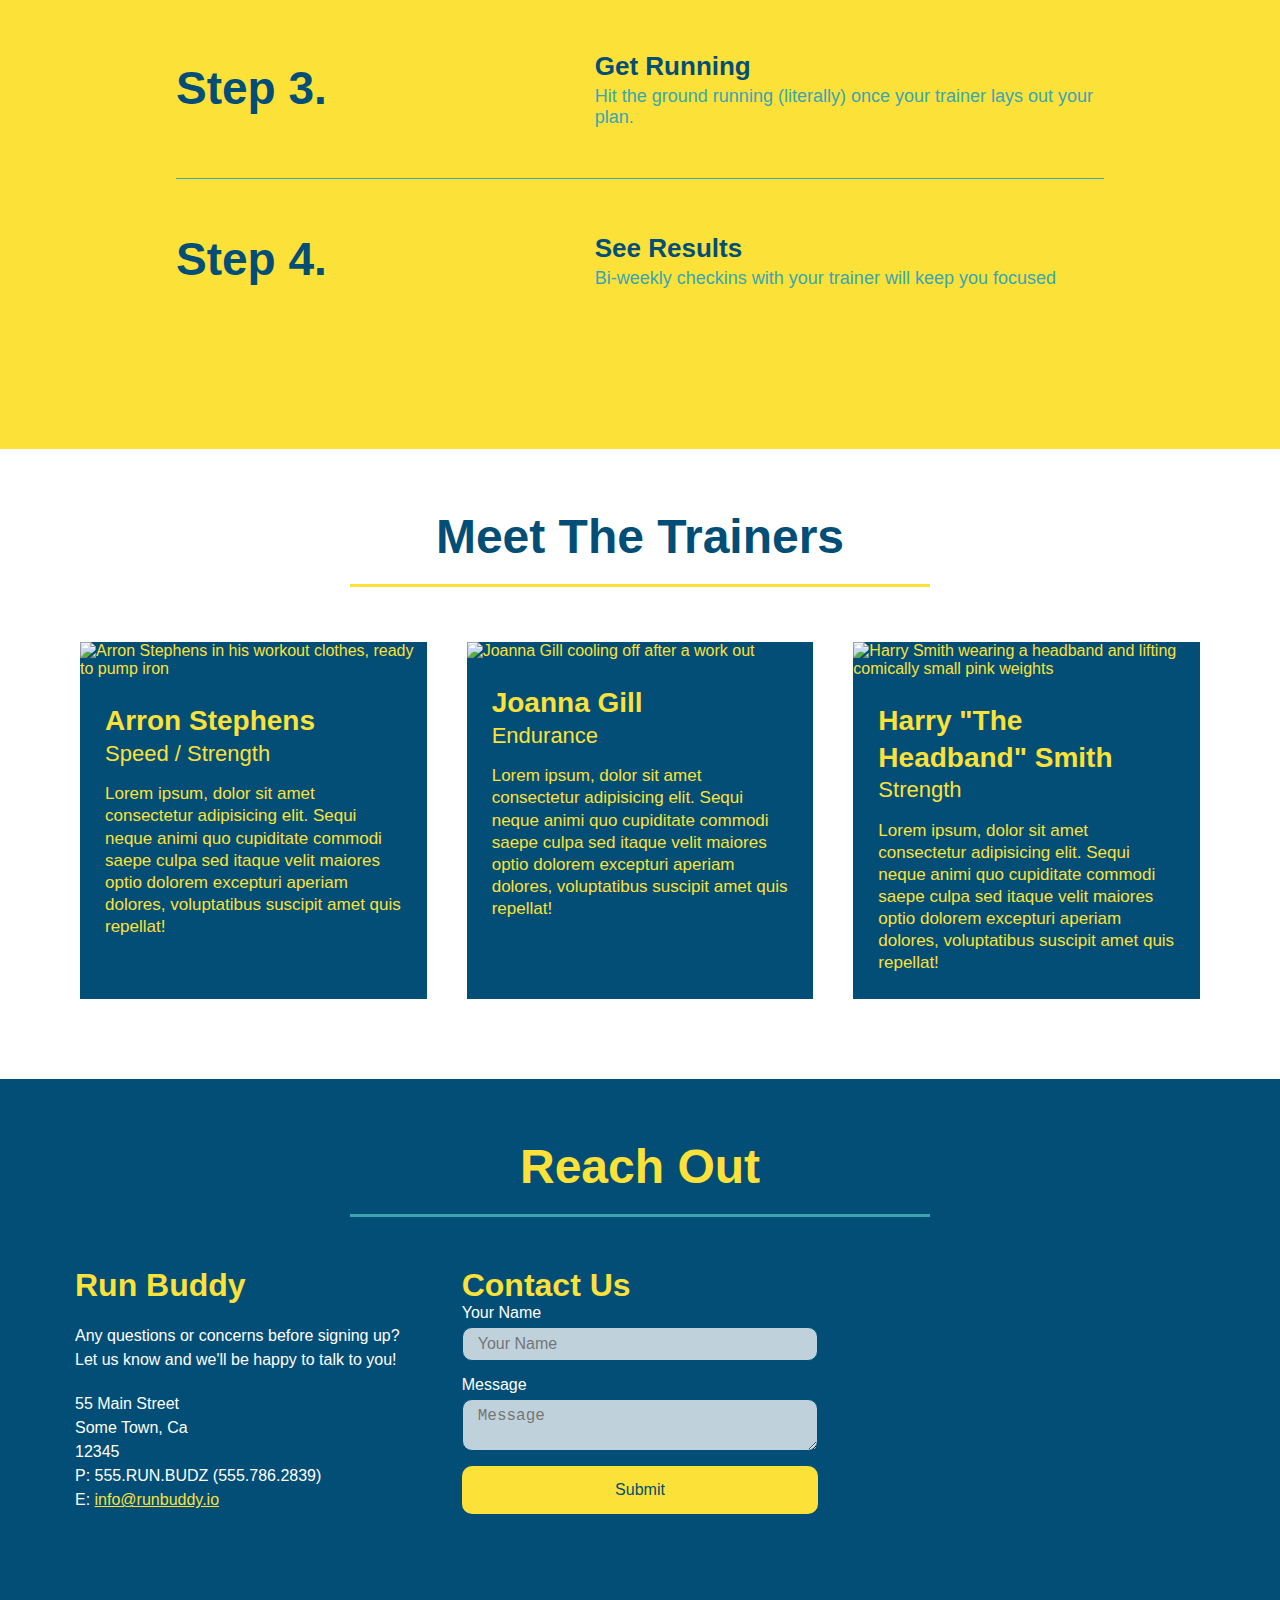
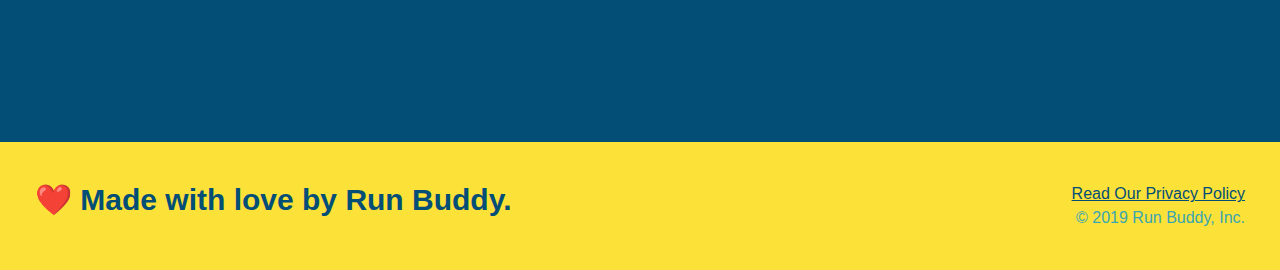
==== commit f959cb50: "update HTML" ====
--- a/index.html
+++ b/index.html
@@ -3,7 +3,7 @@
   <head>
     <meta charset="UTF-8" />
     <meta name="viewport" content="width=device-width, initial-scale=1.0" />
-    <link rel="stylesheet" href=".Assets/css/style.css">;
+    <link rel="stylesheet" href="Assets/css/style.css">
     <title>Run Buddy</title>
   </head>
   <body>
--- a/Assets/css/style.css
+++ b/Assets/css/style.css
@@ -0,0 +1,560 @@
+:root {
+  --primary-color: #fce138;
+  --secondary-color: #024e76;
+  --tertiary-color: #39a6b2;
+}
+* {
+  margin: 0;
+  padding: 0;
+  box-sizing: border-box;
+}
+body {
+    color: var(--tertiary-color);
+    font-family: Helvetica, Arial, sans-serif;
+  
+  }
+  /* Header Style Start */
+header {
+    padding: 20px 35px;
+    background-color: var(--tertiary-color);
+    display: flex;
+    justify-content: space-between;
+    flex-wrap: wrap;
+    position: -webkit-sticky;
+    position: sticky;
+    top: 0;
+    background-image: url("/Users/jberg/Desktop/Bootcamp/RunBuddy/Assets/images/hero-bg.jpeg");
+    background-size: cover;
+    background-attachment: fixed;
+    background-position: 80%;
+    z-index: 9999;
+  }
+  header h1 {
+    font-weight: bold;
+    font-size: 36px;
+    color: var(--primary-color);
+    margin: 0;
+    text-shadow: 0 0 10px rgba(0, 0, 0, 0.5);
+  }
+  
+  header a {
+    text-decoration: none;
+    color: var(--primary-color);
+  }
+
+  header nav {
+    margin: 7px 0;
+  }
+   header nav ul {
+     display: flex;
+     flex-wrap: wrap;
+     justify-content: space-between;
+     align-items: center;
+     list-style: none;
+   }
+
+   header nav ul li a {
+     padding: 10px  15px;
+     font-weight: lighter;
+     font-size: 1.55vw;
+     text-shadow: 0 0 10px rgba(0, 0, 0, 0.5);
+   }
+   header nav ul li a:hover {
+    background: var(--primary-color);
+    color: var(--secondary-color);
+    border-radius: 15px;
+    text-shadow: none;
+  }
+   /* Header Style End */
+
+   section {
+     padding: 60px;
+  
+   }
+   .section-title {
+    font-size: 48px;
+    display: inline-block;
+    padding-bottom: 20px;
+    border-bottom: 3px solid;
+    margin: 0 auto 35px auto ;
+    color: #024e76;
+    width: 50%;
+  }
+  .checkbox-wrapper input, .radio-wrapper input {
+    opacity: 0;
+  }
+  .checkbox-wrapper label, .radio-wrapper label {
+    position: relative;
+    left: 10px;
+    margin: 10px;
+    line-height: 1.6;
+  }
+  .checkbox-wrapper label::before, .radio-wrapper label::before {
+    content: "";
+    height: 20px;
+    width: 20px;
+    background: rgba(255, 255, 255, 0.75);  
+    border: 1px solid #024e76;  
+    position: absolute;
+    top: -4px;
+    left: -30px;
+  }
+  .radio-wrapper label::before {
+    border-radius: 50%;
+  }
+  .radio-wrapper label::after {
+    content: "";
+    height: 20px;
+    width: 20px;
+    border-radius: 50%;
+    background: var(--secondary-color);
+    position: absolute;
+    left: -29px;
+    top: -3px;
+    background-image: radial-gradient(circle, var(--tertiary-color), var(--secondary-color));
+}
+
+  .checkbox-wrapper input:checked + label,
+  .radio-wrapper input:checked + label {
+  font-weight: bold;
+}
+.checkbox-wrapper input + label::after, 
+.radio-wrapper input + label::after {
+  content: none;
+}
+
+.checkbox-wrapper input:checked + label::after, 
+.radio-wrapper input:checked + label::after {
+  content: "";
+}
+  .checkbox-wrapper label::after {
+    content: "";
+    height: 6px;
+    width: 14px;
+    border-left: 2px solid var(--secondary-color);
+    border-bottom: 2px solid var(--secondary-color);
+    position: absolute;
+    left: -26px;
+    top: 1px;
+    transform: rotate(-58deg);
+}
+  
+   /* Hero Style Start */
+   .hero {
+    background-image: url("/Users/jberg/Desktop/Bootcamp/RunBuddy/Assets/images/hero-bg.jpeg");
+    background-size: cover;
+    display: flex;
+    justify-content: center;
+    flex-wrap: wrap;
+    align-items: flex-start;
+    background-attachment: fixed;
+    background-position: 80%;
+   }
+   .hero-cta {
+    width: 35%;
+    text-align: right;
+    margin: 3.5%;
+    color: #fff;
+    font-size: 18px;
+    line-height: 1.2;
+   }
+   .hero-cta h2 {
+    font-style: italic;
+    font-size: 55px;
+    color: var(--primary-color);
+    text-shadow: 0 0 10px rgba(0, 0, 0, 0.5);
+  }
+   .hero-form button {
+    color: var(--primary-color);
+    background-color: var(--secondary-color);
+    border: none;
+    padding: 10px 20px;
+    font-size: 16px;
+    border-radius: 10px;
+  }
+   .hero-form button:hover {
+    background-color: var(--tertiary-color)  
+  }
+
+   .hero-form {
+    border: 3px solid var(--secondary-color);
+    background-color: rgba(252, 334, 56, 0.8);
+    padding: 20px;
+    color: var(--secondary-color);
+    width: 40%;
+    margin: 3.5%;
+    box-shadow: 0 0 10px rgba(0, 0, 0, 0.5);
+    border-radius: 15px;
+  }
+  .hero-form h3 {
+    font-size: 24px;
+    margin: 0;
+  }
+  .hero-form p {
+    margin: 5px 0 15px 0;
+  }
+  .form-input {
+    border: 1px solid var(--secondary-color);
+    display: block;
+    padding: 7px 15px;
+    font-size: 16px;
+    color: var(--secondary-color);
+    width: 100%;
+    margin-bottom: 15px;
+    border-radius: 10px;
+    background-color: rgba(255,255,255, 0.75);
+  }
+  .form-input:focus {
+    background-color: rgba(255,255,255, 1);
+    outline: none;
+  }
+
+  .hero-form label {
+    margin: 0 5px;
+  }
+  
+/* Hero Style End */
+
+/* Intro Style Start */
+
+  .intro {
+    text-align: center;
+  }
+  
+  .intro p {
+    line-height: 1.7;
+    color: var(--tertiary-color);
+    width: 80%;
+    font-size: 20px;
+    margin: 0 auto;
+    text-align: center;
+  }
+  .section-title {
+    font-size: 48px;
+    border-bottom: 3px solid;
+    color: var(--secondary-color);
+    padding-bottom: 20px;
+    text-align: center;
+    margin: 0 auto 35px auto;
+    width: 50%;
+  }
+  
+  .primary-border {
+    border-color: var(--primary-color);
+  }
+  
+  .secondary-border {
+    border-color: var(--tertiary-color);
+  }
+/* Intro Style End */
+
+/* steps Style Start */
+.steps { 
+  background: var(--primary-color);
+}
+.step {
+  margin: 50px auto;
+  padding-bottom: 50px;
+  width: 80%;
+  display: flex;
+  flex-wrap: wrap;
+  align-items: center;
+  justify-content: space-between;
+}
+.step:not(:last-child) {
+  border-bottom: 1px solid #39a6b2;
+}
+.step h3 {
+  color: var(--secondary-color);
+  font-size: 46px;
+  flex: 1 30%;
+}
+
+.step-text h4 {
+  font-size: 26px;
+  line-height: 1.5;
+  color: var(--secondary-color);
+}
+.step-text p {
+  color: var(--tertiary-color);
+  font-size: 18px;
+}
+.step-info {
+  flex: 2 70%;
+  display: flex;
+  flex-wrap: wrap;
+  align-items: center;
+}
+.step-img {
+  flex: 1 12%;
+  margin-right: 20px;
+}
+.step-text {
+  flex: 12;
+}
+.step-img img {
+  max-width: 100%;
+}
+
+/* steps Style End */
+
+/*Trainers Style Start */
+
+.trainers {
+  width: 100%;
+  margin: 0 auto;
+  display: flex;
+  flex-wrap: wrap;
+  justify-content: space-around;
+}
+.trainer {
+  margin: 20px;
+  flex: 1;
+  background: var(--secondary-color);
+  color: var(--primary-color);
+}
+.trainer img {
+  width: 100%;
+}
+
+.trainer-bio {
+  padding: 25px;
+  line-height: 1.3;
+}
+.trainer-bio h3 {
+  font-size: 28px;
+}
+
+.trainer-bio h4 {
+  font-weight: lighter;
+  font-size: 22px;
+  margin-bottom: 15px;
+}
+
+.trainer-bio p {
+  font-size: 17px;
+  
+}
+/*Trainers Style Ends */
+
+/* Contact Style Start */
+.contact {
+  background: var(--secondary-color);
+}
+
+.contact-info{
+  display: flex;
+  justify-content: space-between;
+  flex-wrap: wrap;
+}
+.contact-info > * {
+  flex: 1;
+  margin: 15px;
+}
+.contact h2 {
+  color: #fce138;
+}
+
+
+.contact-info div {
+  color: white;
+}
+
+.contact-info iframe {
+  height: 400px;
+}
+.contact-info h3 {
+  color: var(--primary-color);
+  font-size: 32px;
+}
+
+.contact-info p, .contact-info address {
+  margin: 20px 0;
+  line-height: 1.5;
+  font-size: 16px;
+  font-style: normal;
+}
+
+.contact-info a {
+  color: var(--primary-color)
+}
+.contact-form input, .contact-form textarea {
+  border: 1px solid var(--secondary-color);
+  display: block;
+  padding: 7px 15px;
+  font-size: 16px;
+  color: var(--secondary-color);
+  width: 100%;
+  margin-bottom: 15px;
+  margin-top: 5px;
+  border-radius: 10px;
+  background-color: rgba(255,255,255, 0.75);
+}
+.contact-form input:focus, .contact-form textarea:focus {
+  background-color: rgba(255,255,255, 1);
+  outline: none;
+}
+.contact-form button {
+  width: 100%;
+  border: none;
+  background: var(--primary-color);
+  color: var(--secondary-color);
+  text-align: center;
+  padding: 15px 0;
+  font-size: 16px;
+  border-radius: 10px;
+}
+.contact-form button:hover {
+  color: var(--primary-color);
+  background: var(--tertiary-color);
+}
+
+/* Contact Style End */
+
+/* Footer Style Start */
+   footer {
+     background: var(--primary-color);
+     width: 100%;
+     padding: 40px 35px;
+     display: flex;
+     justify-content: space-between;
+     flex-wrap: wrap;
+   }
+   footer h2 {
+    color: var(--secondary-color);
+    font-size: 30px;
+    margin: 0;
+  }
+  footer div {
+    line-height: 1.5;
+    text-align: right;
+  }
+  footer a {
+    color: var(--secondary-color);
+  }
+  /* Footer Style end */
+
+  /* Utilities */
+  .flex-row {
+    display: flex;
+  }
+  .text-left {
+    text-align: left;
+  }
+  
+  .text-right {
+    text-align: right;
+  }
+
+  /* MEDIA QUERY FOR SMALLER DESKTOP SCREENS AND SMALLER */
+  @media screen and (max-width: 980px) {
+  header {
+    padding-bottom: 0;
+    justify-content: center;
+    position: relative;
+  }
+
+  header h1 {
+    width: 100%;
+    text-align: center;
+  }
+
+  header nav ul {
+    margin-top: 20px;
+    width: 100%;
+    justify-content: center;
+  }
+
+  header nav ul li a {
+    font-size: 20px;
+  }
+
+  footer h2, footer div {
+    text-align: center;
+    width: 100%;
+  }
+
+  .hero-cta, .hero-form {
+    width: 100%;
+  }
+  
+  .hero-cta {
+    text-align: center;
+  }
+
+  .section-title {
+    width: 80%;
+  }
+  
+  .trainer {
+    flex: 0 70%;
+  }
+  
+  .contact-info iframe{
+    flex: 1 100%;
+  }
+}
+
+/* MEDIA QUERY FOR TABLETS AND SMALLER */
+@media screen and (max-width: 768px) {
+  section {
+    padding: 30px 15px;
+  }
+
+  .step h3 {
+    flex: 1 100%;
+    text-align: center;
+  }
+
+  .step-info {
+    flex: 2 100%;
+    text-align: center;
+    justify-content: center;
+  }
+
+  .step-img {
+    flex: 0 32%;
+    margin-right: 0;
+    margin-top: 15px;
+    margin-bottom: 15px;
+  }
+
+  .step-text {
+    flex: 100%;  
+  }
+
+  .trainer-bio h3, .trainer-bio h4 {
+    display: block;
+  }
+}
+
+/* MEDIA QUERY FOR MOBILE PHONES AND SMALLER */
+@media screen and (max-width: 575px) {
+  .hero-form button {
+    width: 100%;
+  }
+
+  .section-title {
+    width: 95%;
+  }
+
+  .intro p {
+    width: 100%;
+  }
+
+  .trainer {
+    flex: 0 100%;
+  }
+
+  .contact-info {
+    text-align: center;
+  }
+
+  .contact-info > * {
+    flex: 0 100%;
+  }
+
+  .contact-form {
+    order: 3;
+  }
+}
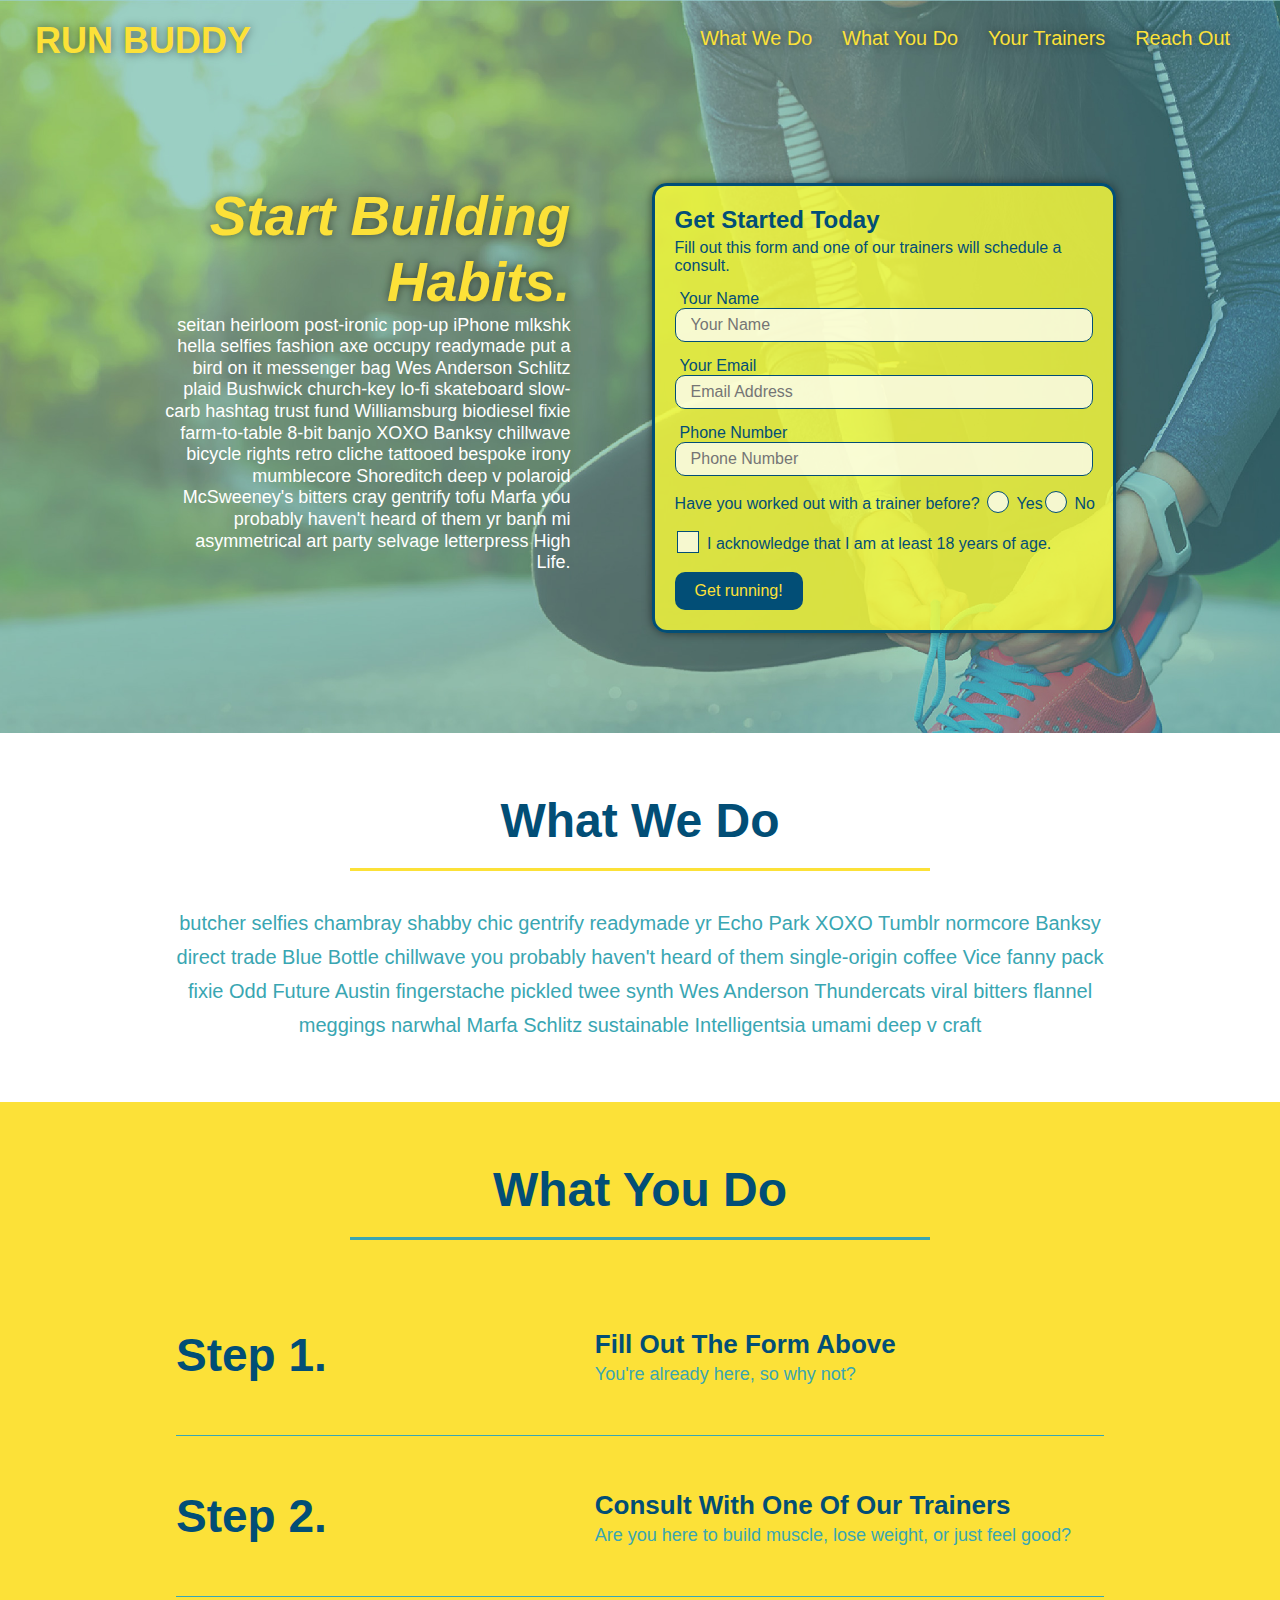
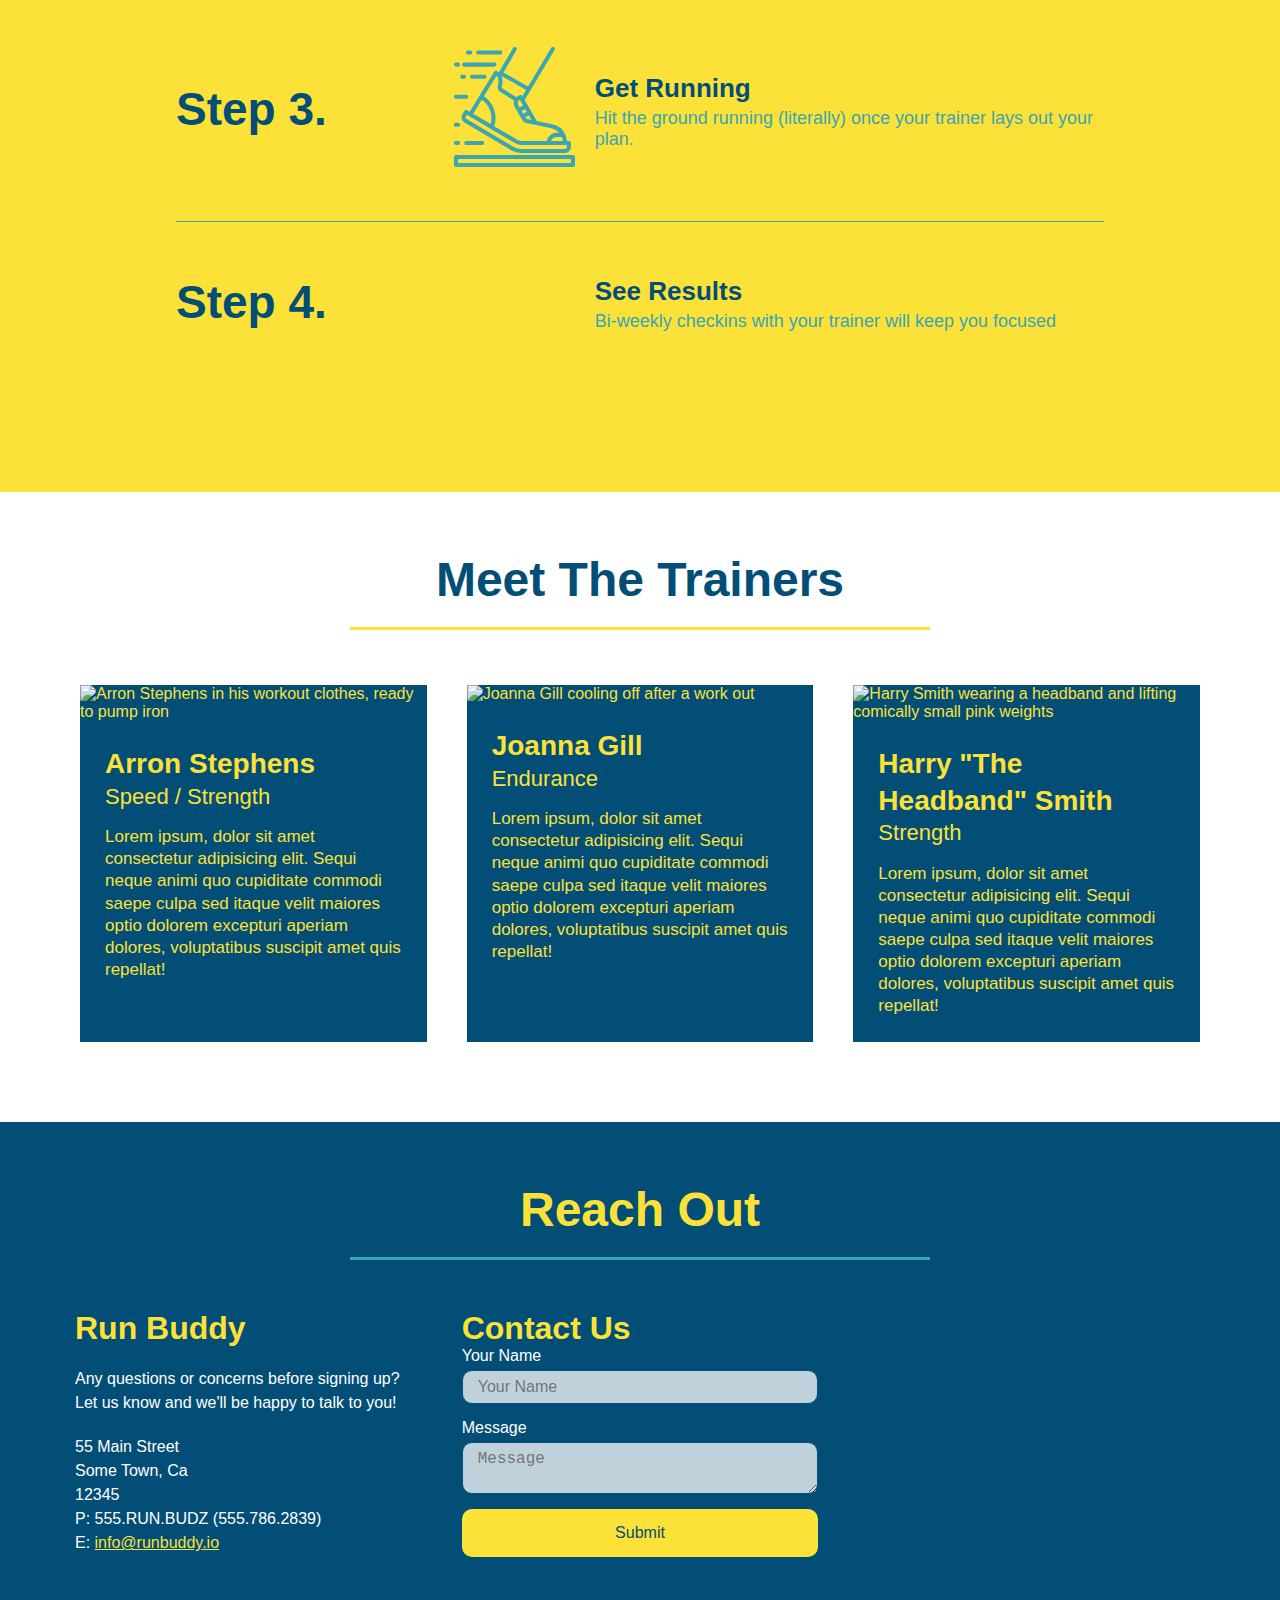
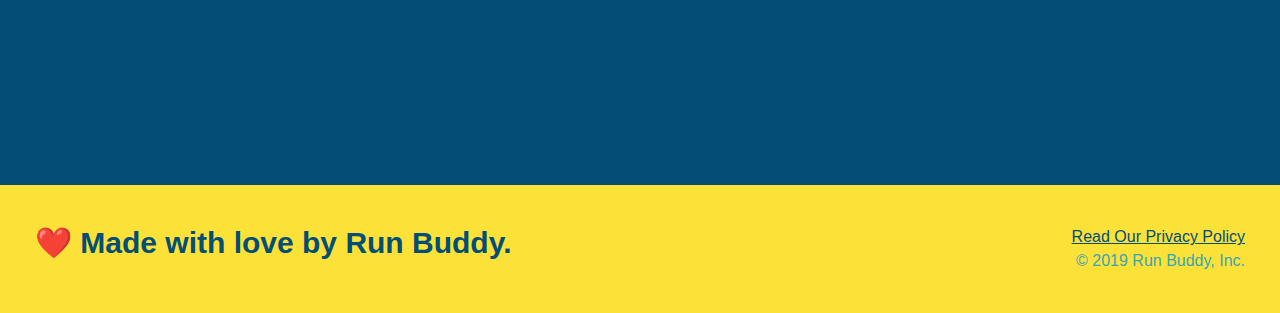
==== commit c83b968c: "step update" ====
--- a/index.html
+++ b/index.html
@@ -129,7 +129,7 @@
         <h3>Step 3.</h3>
         <div class="step-info">
           <div class="step-img">
-            <img src="./assets/images/step-3.svg" alt="" />
+            <img src="./Assets/images/step-3.svg" alt="" />
           </div>
           <div class="step-text">
             <h4>Get Running</h4>
--- a/Assets/css/style.css
+++ b/Assets/css/style.css
@@ -23,7 +23,7 @@
     position: -webkit-sticky;
     position: sticky;
     top: 0;
-    background-image: url("/Users/jberg/Desktop/Bootcamp/RunBuddy/Assets/images/hero-bg.jpeg");
+    background-image: url('../images/flipped-hero-image.jpeg');
     background-size: cover;
     background-attachment: fixed;
     background-position: 80%;
@@ -141,7 +141,7 @@
   
    /* Hero Style Start */
    .hero {
-    background-image: url("/Users/jberg/Desktop/Bootcamp/RunBuddy/Assets/images/hero-bg.jpeg");
+    background-image: url('../images/flipped-hero-image.jpeg');
     background-size: cover;
     display: flex;
     justify-content: center;
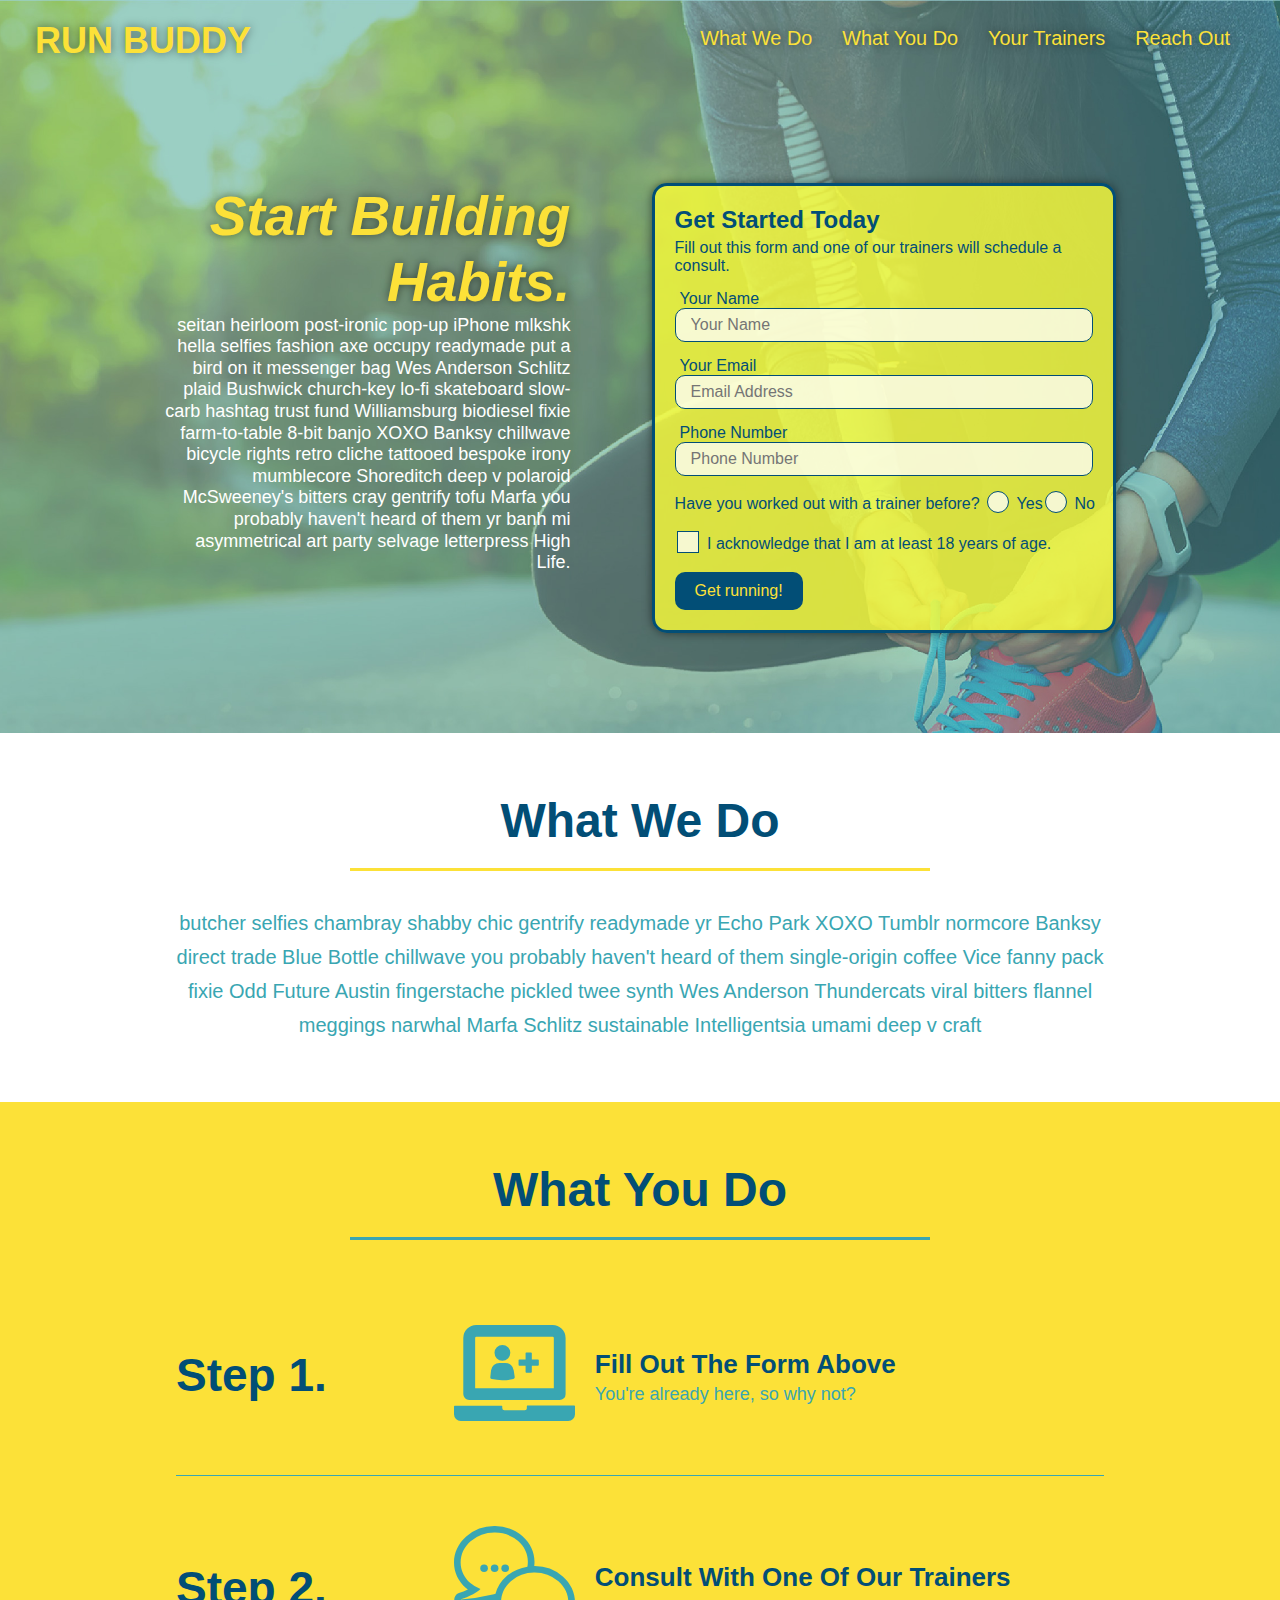
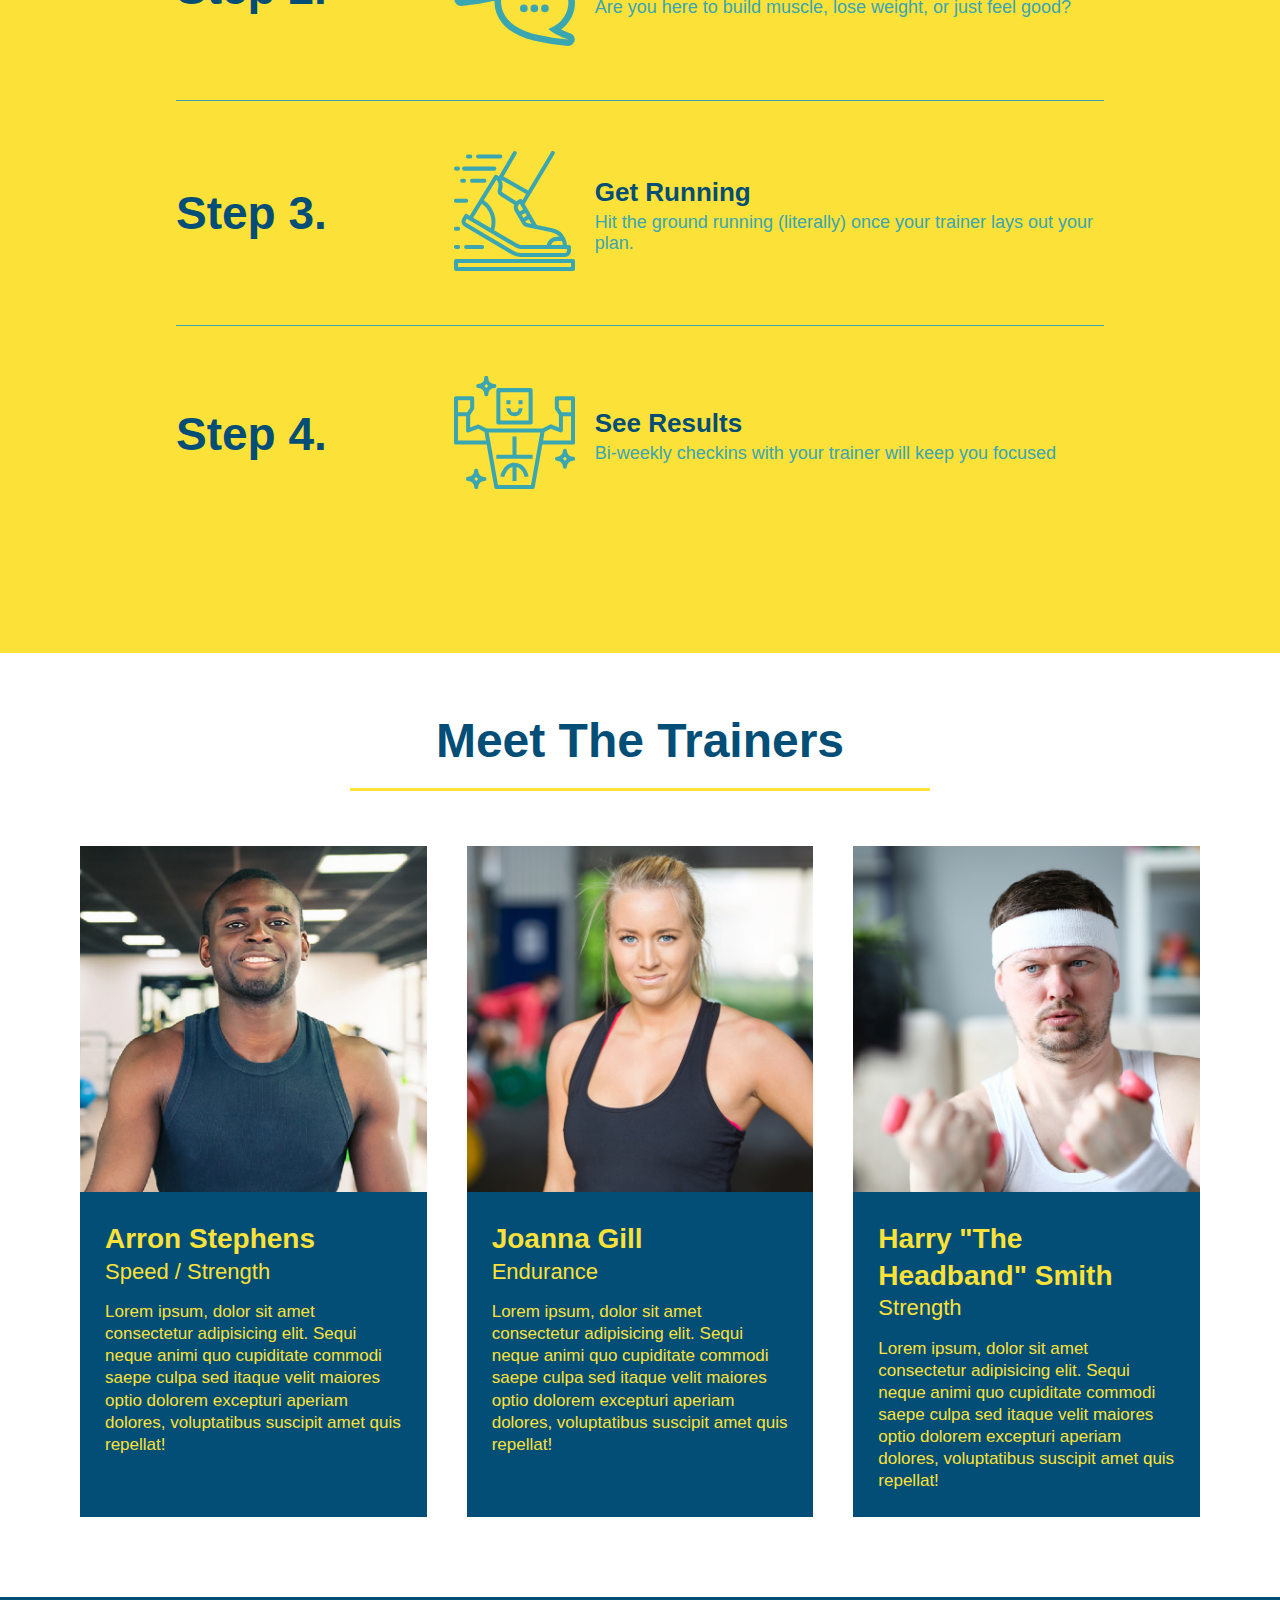
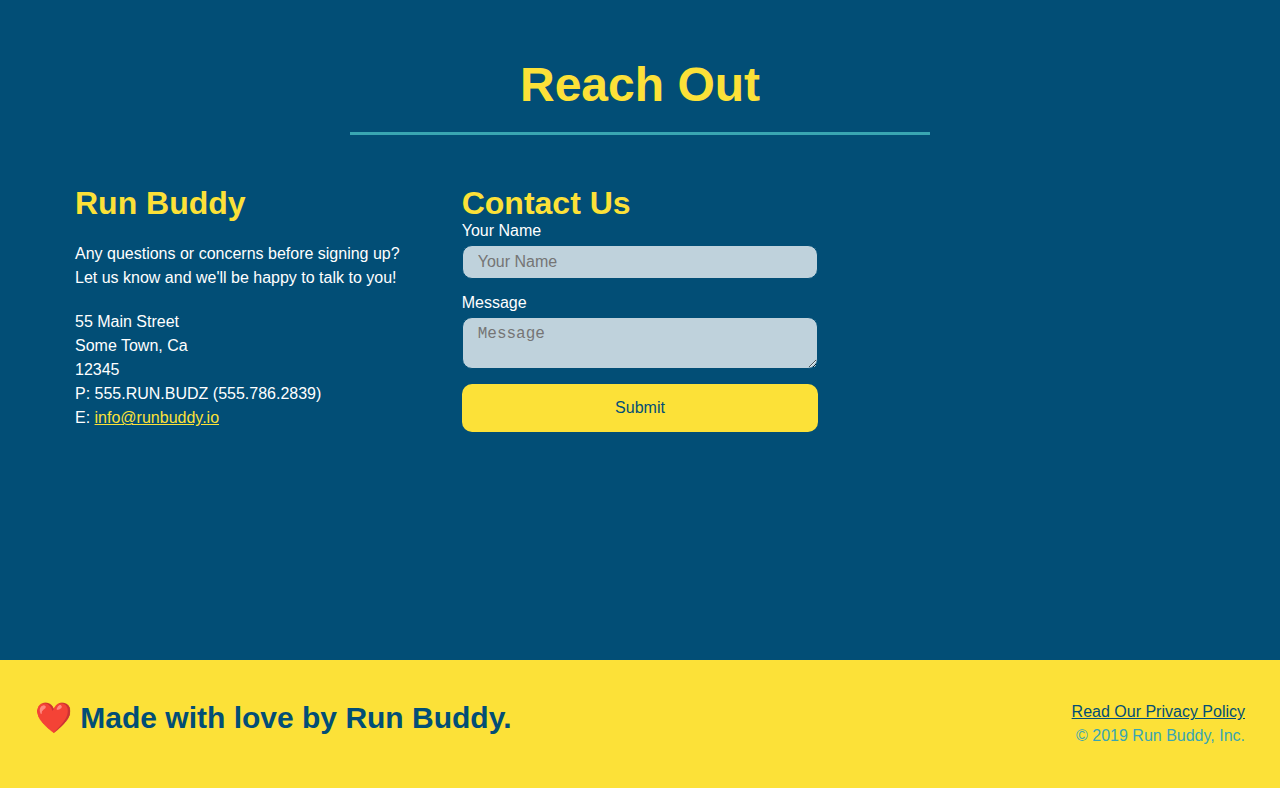
==== commit 3490fe2a: "Steps update" ====
--- a/index.html
+++ b/index.html
@@ -105,7 +105,7 @@
         <h3>Step 1.</h3>
         <div class="step-info">
           <div class="step-img">
-            <img src="./assets/images/step-1.svg" alt="" />
+            <img src="./Assets/images/step-1.svg" alt="" />
           </div>
           <div class="step-text">
             <h4>Fill Out The Form Above</h4>
@@ -117,7 +117,7 @@
         <h3>Step 2.</h3>
         <div class="step-info">
           <div class="step-img">
-            <img src="./assets/images/step-2.svg" alt="" />
+            <img src="./Assets/images/step-2.svg" alt="" />
           </div>
           <div class="step-text">
             <h4>Consult With One Of Our Trainers</h4>
@@ -141,7 +141,7 @@
         <h3>Step 4.</h3>
         <div class="step-info">
           <div class="step-img">
-            <img src="./assets/images/step-4.svg" alt="" />
+            <img src="./Assets/images/step-4.svg" alt="" />
           </div>
           <div class="step-text">
             <h4>See Results</h4>
@@ -162,7 +162,7 @@
 
       <div class="trainers">
         <article class="trainer">
-          <img src="./assets/images/trainer-1.jpg" alt="Arron Stephens in his workout clothes, ready to pump iron" />
+          <img src="./Assets/images/trainer-1.jpg" alt="Arron Stephens in his workout clothes, ready to pump iron" />
           <div class="trainer-bio">
             <h3 class="trainer-name">Arron Stephens</h3>
             <h4 class="trainer-role">Speed / Strength</h4>
@@ -171,7 +171,7 @@
         </article>
 
         <article class="trainer">
-          <img src="./assets/images/trainer-2.jpg" alt="Joanna Gill cooling off after a work out" />
+          <img src="./Assets/images/trainer-2.jpg" alt="Joanna Gill cooling off after a work out" />
           <div class="trainer-bio">
             <h3 class="trainer-name">Joanna Gill</h3>
             <h4 class="trainer-role">Endurance</h4>
@@ -180,7 +180,7 @@
           </article>
 
         <article class="trainer">
-          <img src="./assets/images/trainer-3.jpg" alt="Harry Smith wearing a headband and lifting comically small pink weights" />
+          <img src="./Assets/images/trainer-3.jpg" alt="Harry Smith wearing a headband and lifting comically small pink weights" />
           <div class="trainer-bio">
             <h3 class="trainer-name">Harry "The Headband" Smith</h3>
             <h4 class="trainer-role">Strength</h4>
